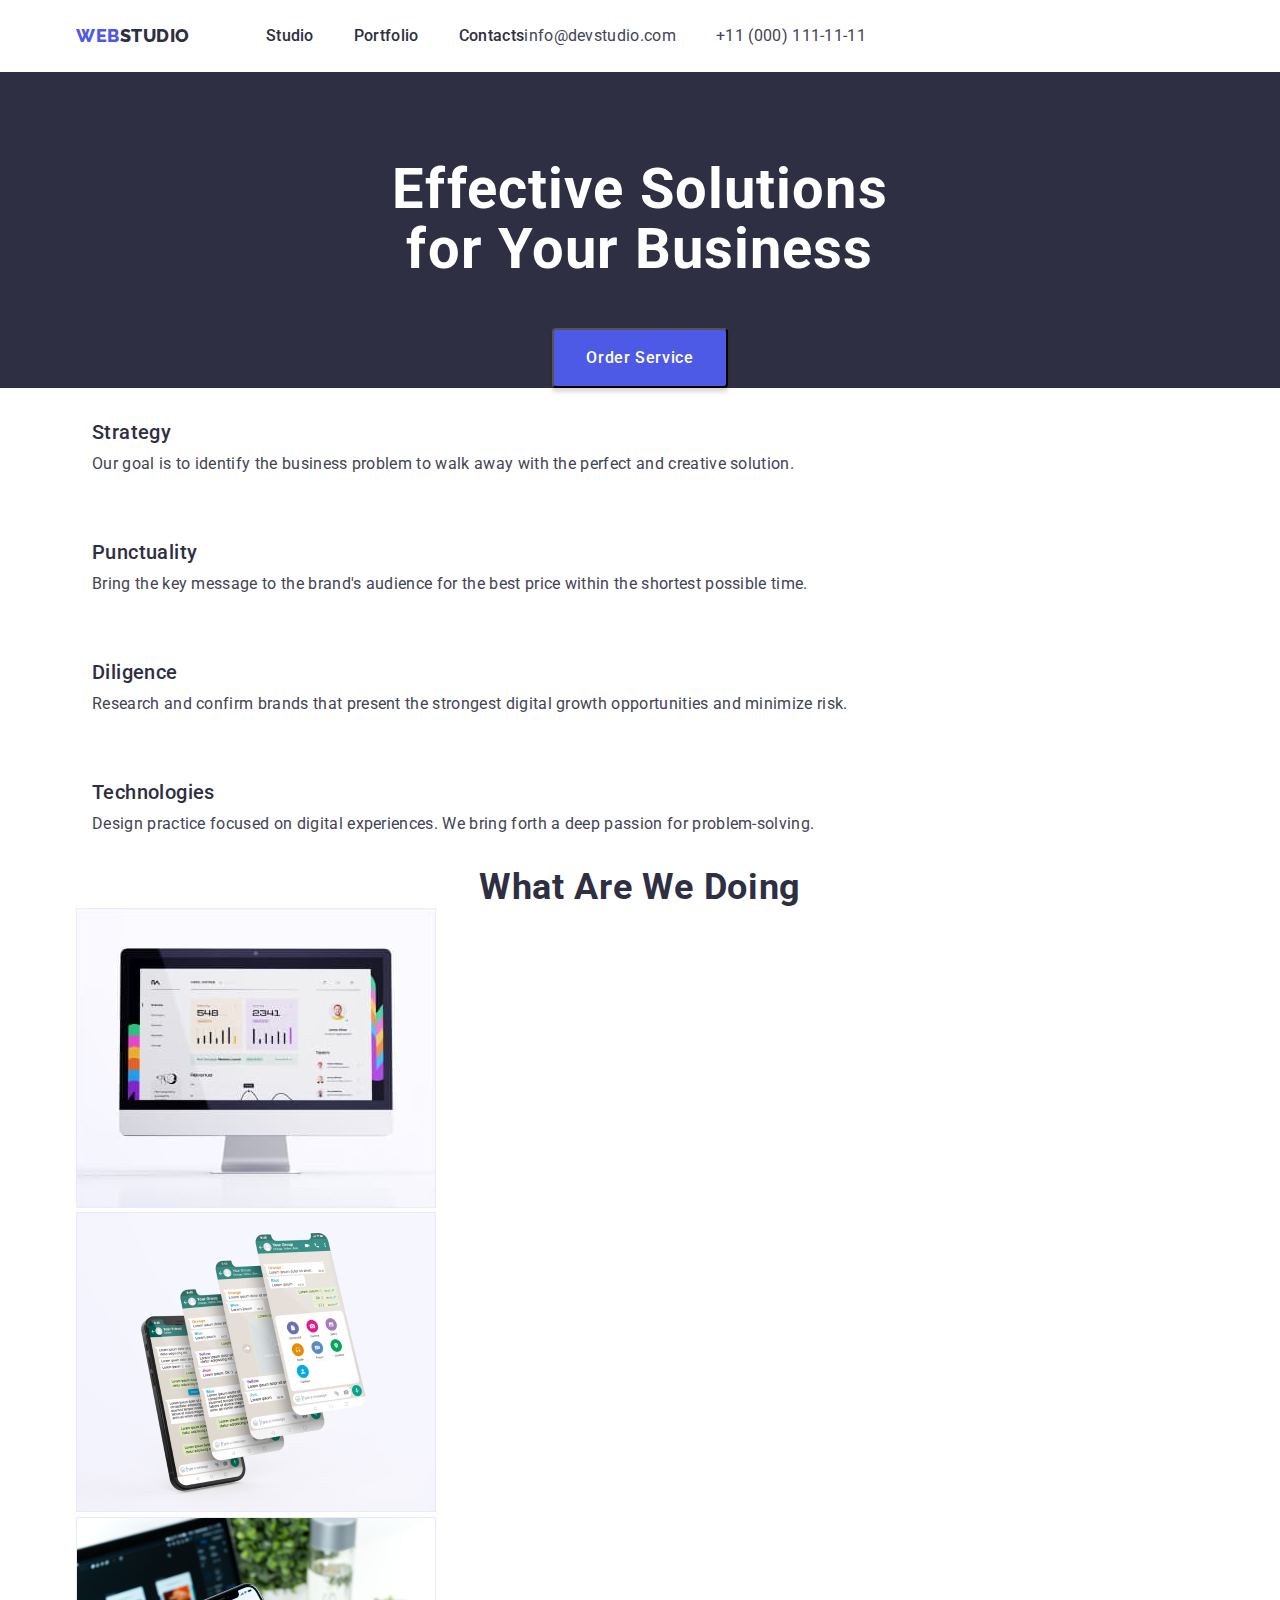
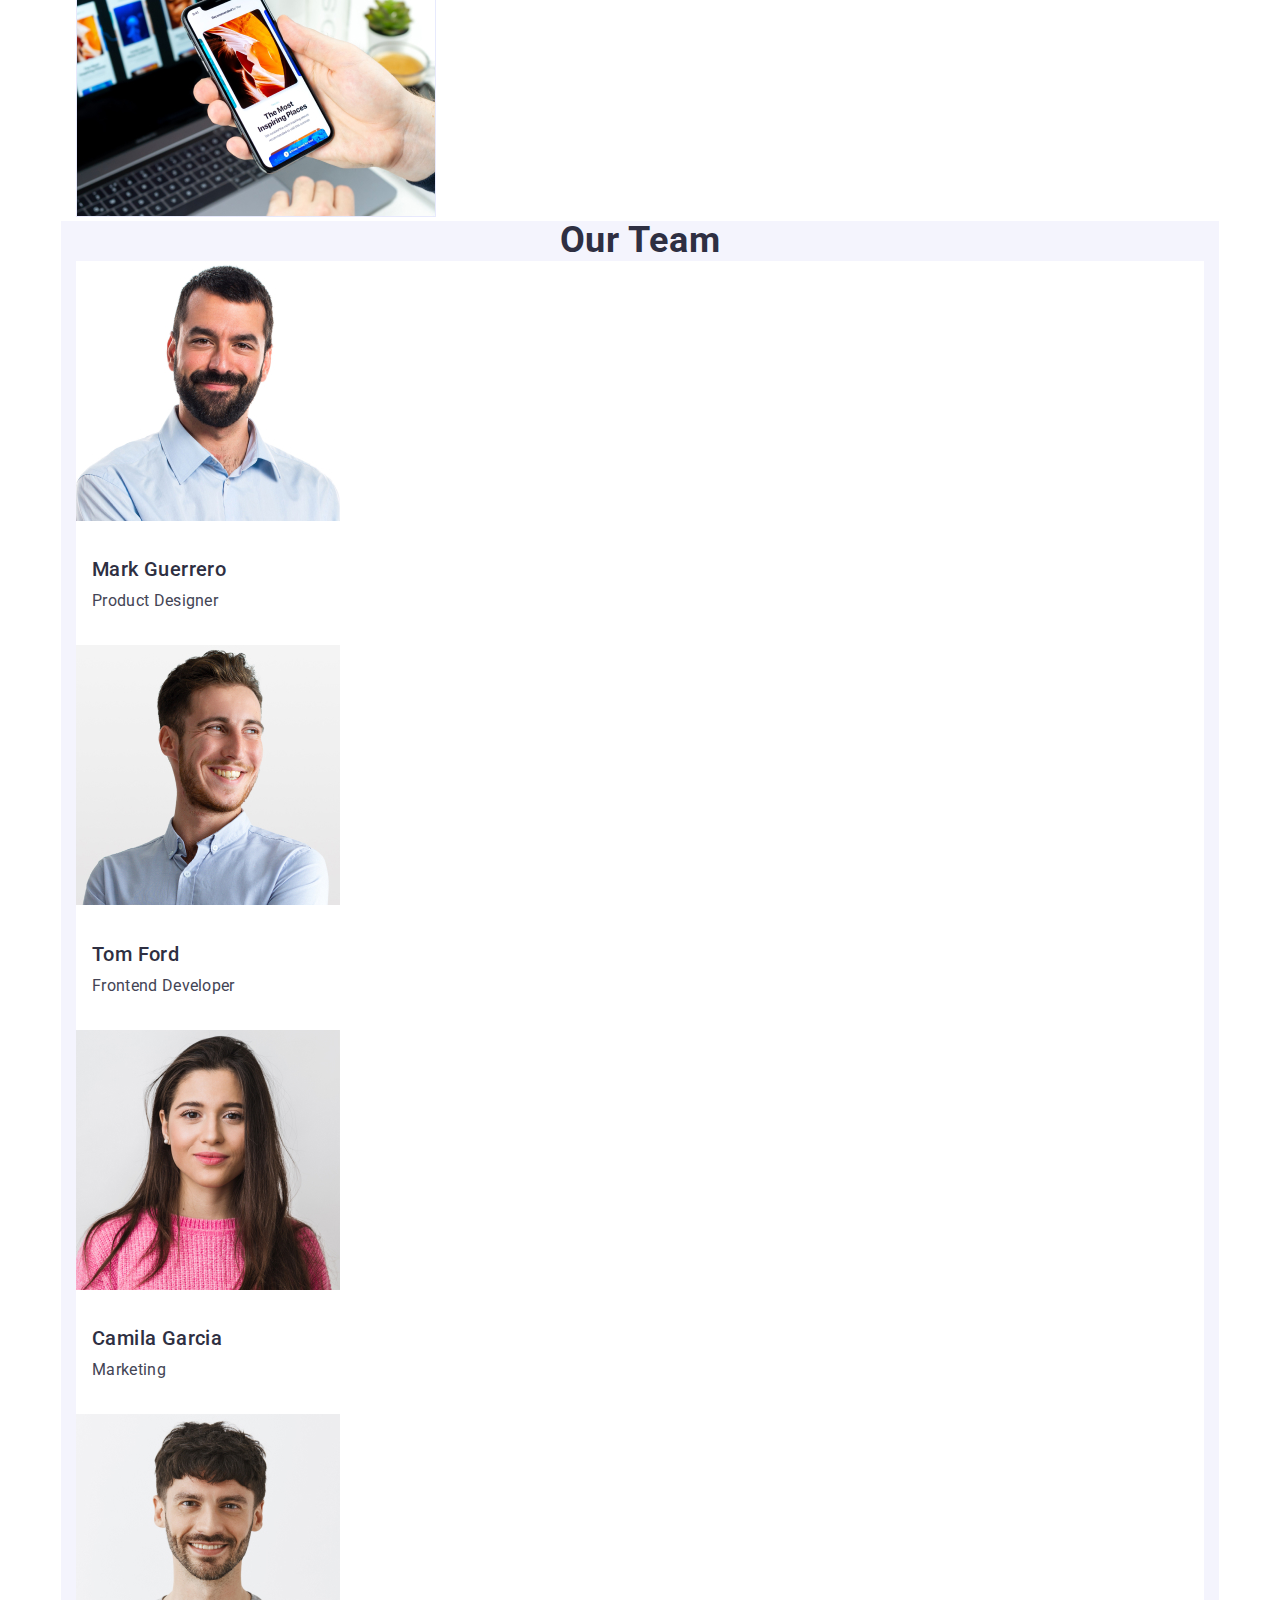
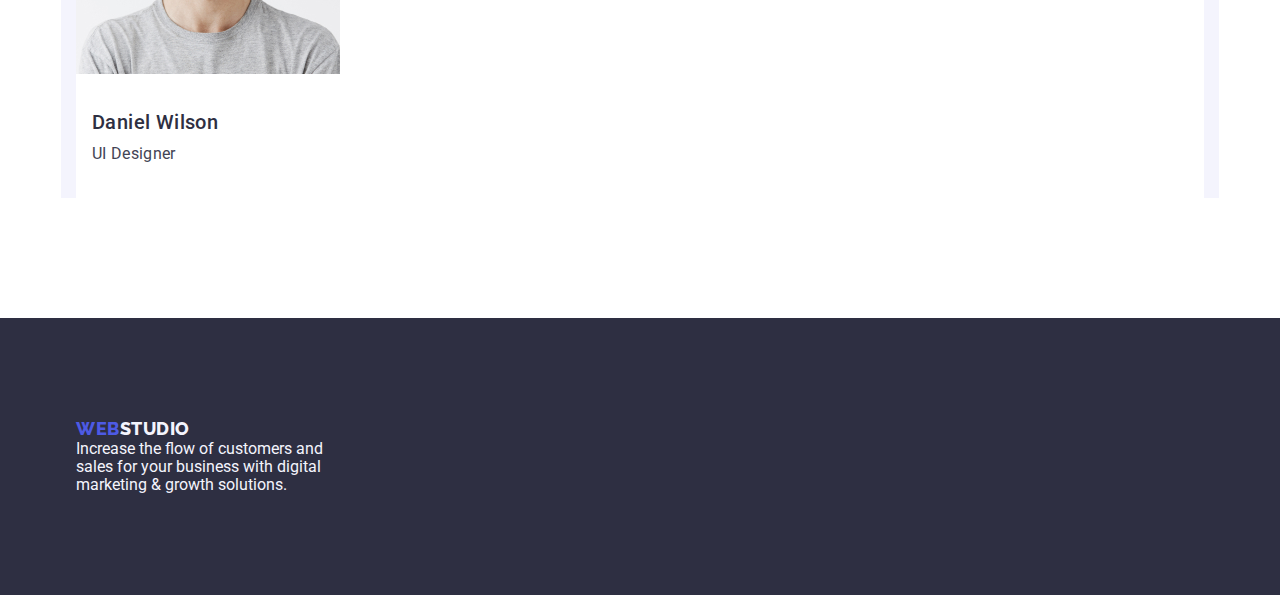
==== index.html @ ace42a8c "04.04 flexbox" ====
<!DOCTYPE html>
<html lang="en">

<head>
    <meta charset="UTF-8">
    <meta http-equiv="X-UA-Compatible" content="IE=edge">
    <meta name="viewport" content="width=device-width, initial-scale=1.0">
    <link rel="preconnect" href="https://fonts.googleapis.com">
    <link rel="preconnect" href="https://fonts.gstatic.com" crossorigin>
    <link
        href="https://fonts.googleapis.com/css2?family=Raleway:wght@800&family=Roboto:wght@400;500;700;900&display=swap"
        rel="stylesheet">
    <link rel="stylesheet" href="https://cdnjs.cloudflare.com/ajax/libs/modern-normalize/1.1.0/modern-normalize.css"
        integrity="sha512-Y0MM+V6ymRKN2zStTqzQ227DWhhp4Mzdo6gnlRnuaNCbc+YN/ZH0sBCLTM4M0oSy9c9VKiCvd4Jk44aCLrNS5Q=="
        crossorigin="anonymous" referrerpolicy="no-referrer" />
    <link rel="stylesheet" href="./css/style.css">
    <title>Document</title>
</head>

<body>
    <header class="header">
        <section class="head-nav container">
            <nav class="list nav">
                <a class="link head-link" href="./index.html">Web<span class="span-logo">Studio</span></a>
                <ul class="list head-list">
                    <li class="nav-link"><a class="link header-line" href="./index.html">Studio</a></li>
                    <li class="nav-link"><a class="link header-line" href="./portfolio.html">Portfolio</a></li>
                    <li class="nav-link"><a class="link header-line" href="">Contacts</a></li>
                </ul>
            </nav>
            <address class="header-adress">
                <ul class="list adress-list">
                    <li class="nav-link"><a class="adress-link link" href="mailto:info@devstudio.com">info@devstudio.com</a></li>
                    <li class="nav-link"><a class="adress-link link" href="tel:+110001111111">+11 (000) 111-11-11</a></li>
                </ul>
            </address>
        </section>
    </header>
    <main class="main">
        <section class="main-section-bus">
            <h1 class="main-header container">Effective Solutions <br>
                for Your Business
            </h1>
            <button class="button" type="button">Order Service</button>
        </section>
        <section class="main-section container">
            <h2 class="main-header-strplan" hidden>strategic plan</h2>
            <ul class="list">
                <li class="main-line">
                    <h3 class="list-header">Strategy</h3>
                    <p class="list-paragraph">Our goal is to identify the business
                        problem to walk away with the perfect and creative solution.</p>
                </li>
                <li class="main-line">
                    <h3 class="list-header">Punctuality</h3>
                    <p class="list-paragraph">Bring the key message to the brand's audience for the best price within
                        the shortest possible
                        time.
                    </p>
                </li>
                <li class="main-line">
                    <h3 class="list-header">Diligence</h3>
                    <p class="list-paragraph">Research and confirm brands that present the strongest digital growth
                        opportunities and minimize
                        risk.
                    </p>
                </li>
                <li class="main-line">
                    <h3 class="list-header">Technologies</h3>
                    <p class="list-paragraph">Design practice focused on digital experiences. We bring forth a deep
                        passion for
                        problem-solving.
                    </p>
                </li>
            </ul>
        </section>
        <section class="main-section container">
            <h2 class="main-header-doing">What are we doing</h2>
            <ul class="list">
                <li>
                    <img class="main-img" src="./images/Rectangle69.jpg" alt="desktop " width="360">
                </li>
                <li>
                    <img class="main-img" src="./images/Rectangle70.jpg" alt="phone" width="360">
                </li>
                <li>
                    <img class="main-img" src="./images/Rectangle71.jpg" alt="phone and notebook" width="360">
                </li>
            </ul>
        </section>
        <section class="main-section-team container">
            <h2 class="main-header-team">Our Team</h2>
            <ul class="list">
                <li class="team-list">
                    <img class="main-img" src="./images/mark.jpg" alt="Mark Guerrero" width="264">
                    <h3 class="list-header">Mark Guerrero</h3>
                    <p class="list-paragraph">Product Designer</p>
                </li>
                <li class="team-list">
                    <img class="main-img" src="./images/tom.jpg" alt="Tom Ford" width="264">
                    <h3 class="list-header">Tom Ford</h3>
                    <p class="list-paragraph">Frontend Developer</p>
                </li>
                <li class="team-list">
                    <img class="main-img" src="./images/camila.jpg" alt="Camila Garcia" width="264">
                    <h3 class="list-header">Camila Garcia</h3>
                    <p class="list-paragraph">Marketing</p>
                </li>
                <li class="team-list">
                    <img class="main-img" src="./images/daniel.jpg" alt="Daniel Wilson" width="264">
                    <h3 class="list-header">Daniel Wilson</h3>
                    <p class="list-paragraph">UI Designer</p>
                </li>
            </ul>
        </section>
    </main>
    <footer class="footer">
        <a class="link footer-link container" href="./index.html">Web<span class="span-logo">Studio</span></a>
        <p class="fotter-paragraph container">Increase the flow of customers and<br> sales for your business with digital<br> marketing &
            growth solutions.</p>
    </footer>
</body>

</html>
---- css/style.css ----
:root {
    --color: #2e2f42;
    --background-color-bat-port: #F4F4FD;
    --color-batton: #4d5ae5;
    --color-adress: #434455;
    --background-color: #FFFFFF;
    --body-text-cl: #434455;
    --batton-text-cl: #FFFFFF;
    --batton-active: #404BBF;
    --backgr-main-sect: #2E2F42;
    --backgr-team: #f4f4fd;
    --backgr-footer: #2E2F42;
    --span-cl: #2e2f42;
    --span-footer-cl: #f4f4fd;
    --header-cl: #FFFFFF;
}

h1,
h2,
h3,
p,
ul {
    margin: 0;
    padding: 0;
}

body {
    font-family: Roboto, sans-serif;
    color: var(--body-text-cl);
    font-size: 16px;
    background-color: var(--background-color);

}

.container {
    width: 1158px;
    padding-left: 15px;
    padding-right: 15px;
    margin: 0 auto;
}

.head-nav {
    display: flex;
    align-items: center;

}

.nav {
    display: flex;
}


.head-list {
    display: flex;

}

.adress-list {
    display: flex;
    margin-left: auto;

}

.head-list .nav-link+.nav-link {
    margin-left: 40px;
}

.adress-list .nav-link+.nav-link {
    margin-left: 40px;
}

/*styles of links and buttons on focus and hover*/
.button {
    display: flex;
    flex-direction: row;
    margin-right: auto;
    margin-left: auto;
    padding: 16px 32px;
    gap: 10px;
    margin-top: 48px;

    color: var(--background-color);
    background-color: var(--color-batton);
    cursor: pointer;
    font-family: "Roboto", sans-serif;
    font-weight: 500;
    font-size: 16px;
    line-height: 1.5;
    letter-spacing: 0.04em;
    box-shadow: 0px 4px 4px rgba(0, 0, 0, 0.15);
    border-radius: 4px;
}

.button-list {
    display: flex;
    justify-content: center;
    margin-top: 96px;
}

.portfolio-button {
    display: flex;
    flex-direction: row;
    justify-content: center;
    align-items: center;
    padding: 12px 24px;
    width: 126px;
    height: 48px;

    color: var(--color-batton);
    background-color: var(--background-color-bat-port);
    cursor: pointer;
    font-family: "Roboto", sans-serif;
    font-weight: 500;
    font-size: 16px;
    line-height: 1.5;
    letter-spacing: 0.04em;
    border: 1px solid #E7E9FC;
    border-radius: 4px;

}

.button-list .button-link+.button-link {
    margin-left: 24px;
}

.ul-port-list {
    display: flex;
    flex-wrap: wrap;
    margin-top: 24px;


}

.portfolio-lists {
    display: flex;
    flex-wrap: wrap;
    flex-basis: calc(100%/3);
    margin-top: 48px;
    margin-left: 0px;

}

.port-link {
    border: 1px solid #E7E9FC;
}


.button:hover,
.button:focus {
    background-color: var(--batton-active);
}

.portfolio-button:hover,
.portfolio-button:focus {
    background-color: var(--batton-active);
    color: var(--batton-text-cl);
}

.header-line:hover,
.header-line:focus {
    color: var(--batton-active);
}

.adress-link:hover,
.adress-link:focus {
    color: var(--batton-active);
}

/*backgraund-color on sections*/
.main-section-bus {
    background-color: var(--backgr-main-sect);
}

.main-section-team {
    background-color: var(--backgr-team);
}

.footer {
    background-color: var(--backgr-footer);
}


/*text size, color*/
.head-link {
    display: flex;
    align-items: center;
    margin-right: 76px;

    color: var(--color-batton);
    font-family: "Raleway", sans-serif;
    font-weight: 800;
    font-size: 18px;
    line-height: 1.17;
    letter-spacing: 0.03em;
    text-transform: uppercase;
    text-decoration: none;
}

.head-link span {
    color: var(--span-cl);
    font-family: "Raleway", sans-serif;
    font-weight: 800;
    font-size: 18px;
    line-height: 1.17;
    letter-spacing: 0.03em;
    text-transform: uppercase;
    text-decoration: none;
}

.footer-link {
    display: block;
    margin-top: 120px;
    padding-top: 100px;


    color: var(--color-batton);
    font-family: "Raleway", sans-serif;
    font-weight: 800;
    font-size: 18px;
    line-height: 1.17;
    letter-spacing: 0.03em;
    text-transform: uppercase;
    text-decoration: none;
}

.footer-link span {
    color: var(--span-footer-cl);
    font-family: "Raleway", sans-serif;
    font-weight: 800;
    font-size: 18px;
    line-height: 1.17;
    letter-spacing: 0.03em;
    text-transform: uppercase;
    text-decoration: none;
}

.fotter-paragraph {
    display: block;
    padding-bottom: 100px;
}

.list {
    list-style: none;

}

.span-logo {
    color: var(--span-cl);
    text-decoration: none;
}

.header-line {
    display: block;
    padding-top: 24px;
    padding-bottom: 24px;

    font-weight: 500;
    font-size: 16px;
    line-height: 1.5;
    letter-spacing: 0.02em;
    color: var(--color);
    list-style: none;
}

.header-adress {
    font-style: normal;
}

.adress-link {
    font-size: 16px;
    line-height: 1.5;
    letter-spacing: 0.02em;
    color: var(--color-adress);
}

.link {
    text-decoration: none;
}

.main-header {
    padding-top: 88px;


    font-size: 56px;
    color: var(--header-cl);
    line-height: 1.07;
    text-align: center;
    letter-spacing: 0.02em;
}


.fotter-paragraph {
    font-size: 16px;
    color: var(--backgr-team);
}

.list-header {
    display: block;
    margin-top: 32px;
    padding-left: 16px;

    font-weight: 500;
    font-size: 20px;
    line-height: 1.2;
    letter-spacing: 0.02em;
    color: var(--color);
}

.list-paragraph {
    display: block;
    margin-top: 8px;
    padding-left: 16px;
    padding-bottom: 32px;

    font-size: 16px;
    line-height: 1.5;
    letter-spacing: 0.02em;
    color: var(--color-adress);
}

.main-header-doing {
    font-size: 36px;
    line-height: 1.11;
    text-align: center;
    letter-spacing: 0.02em;
    text-transform: capitalize;
    color: var(--color);
}

.main-header-team {
    font-size: 36px;
    line-height: 1.11;
    text-align: center;
    letter-spacing: 0.02em;
    text-transform: capitalize;
    color: var(--color);

}

.team-list {
    background-color: var(--background-color);
}
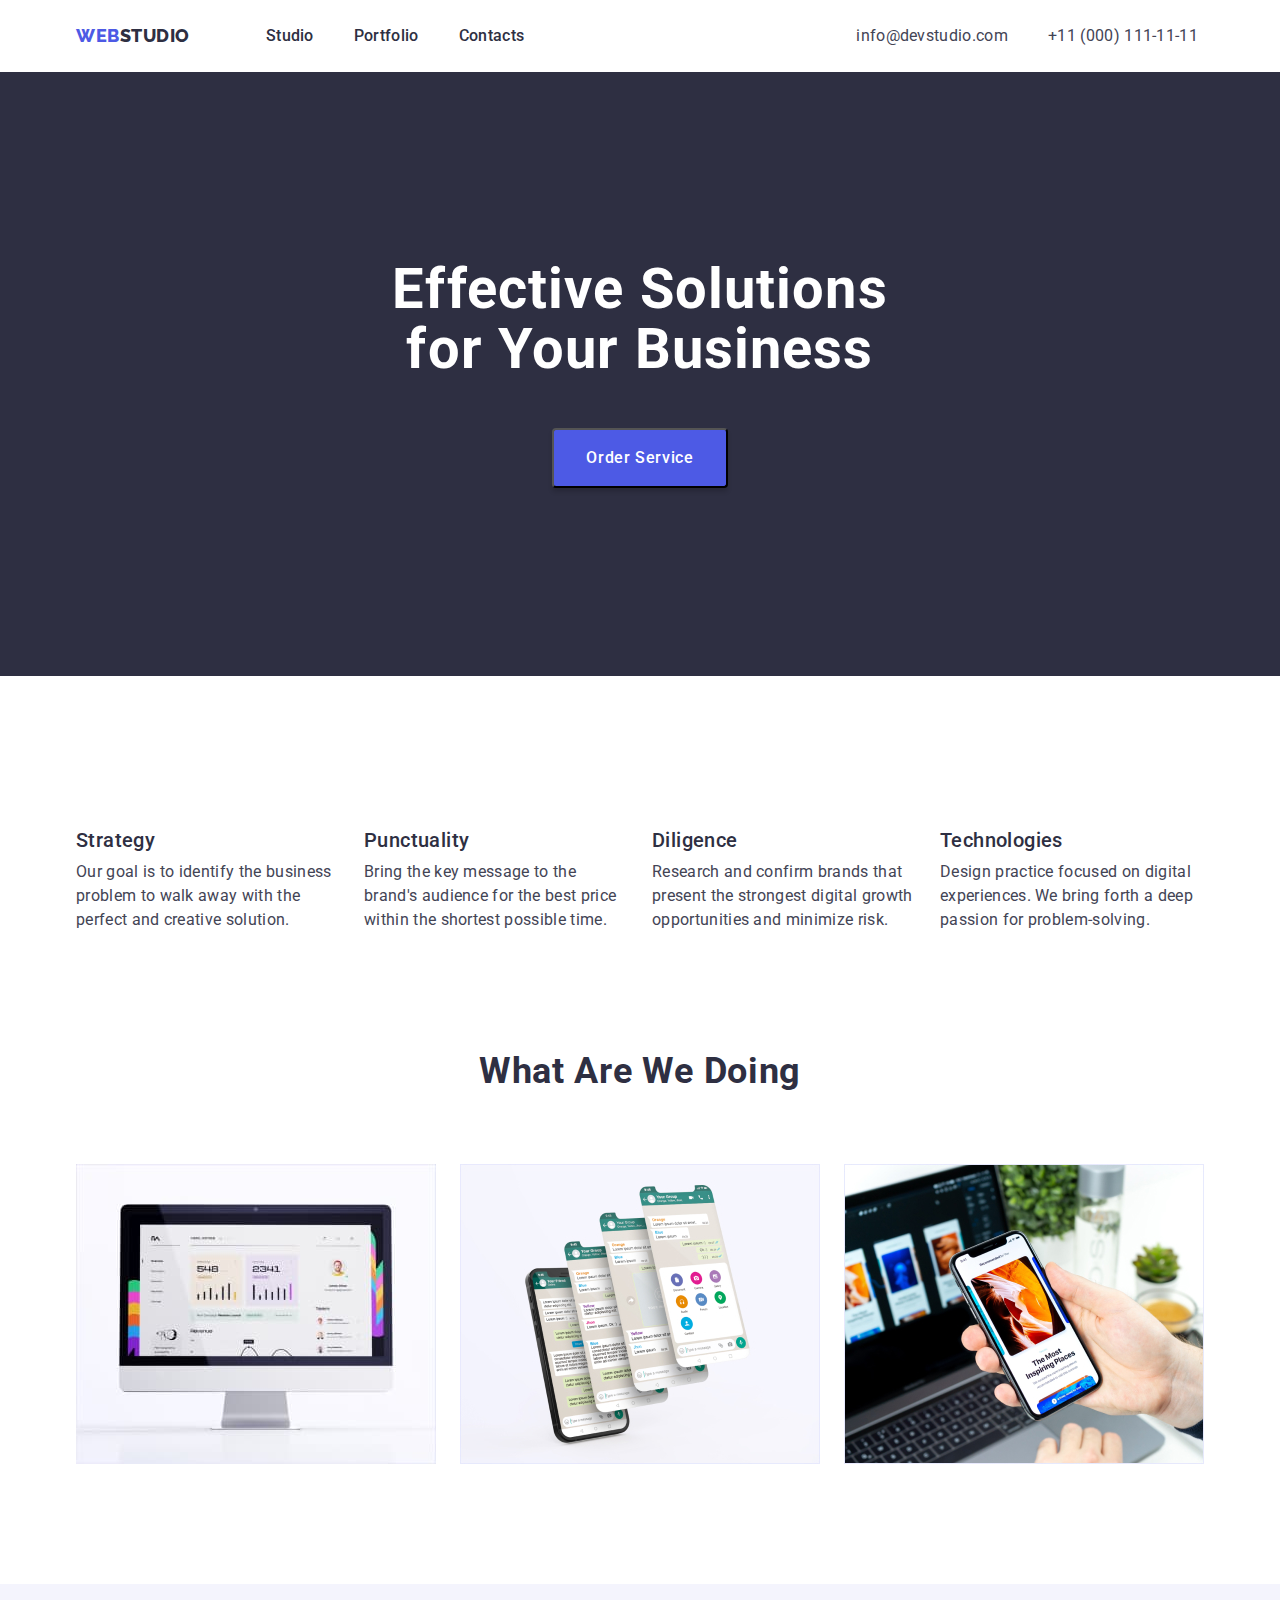
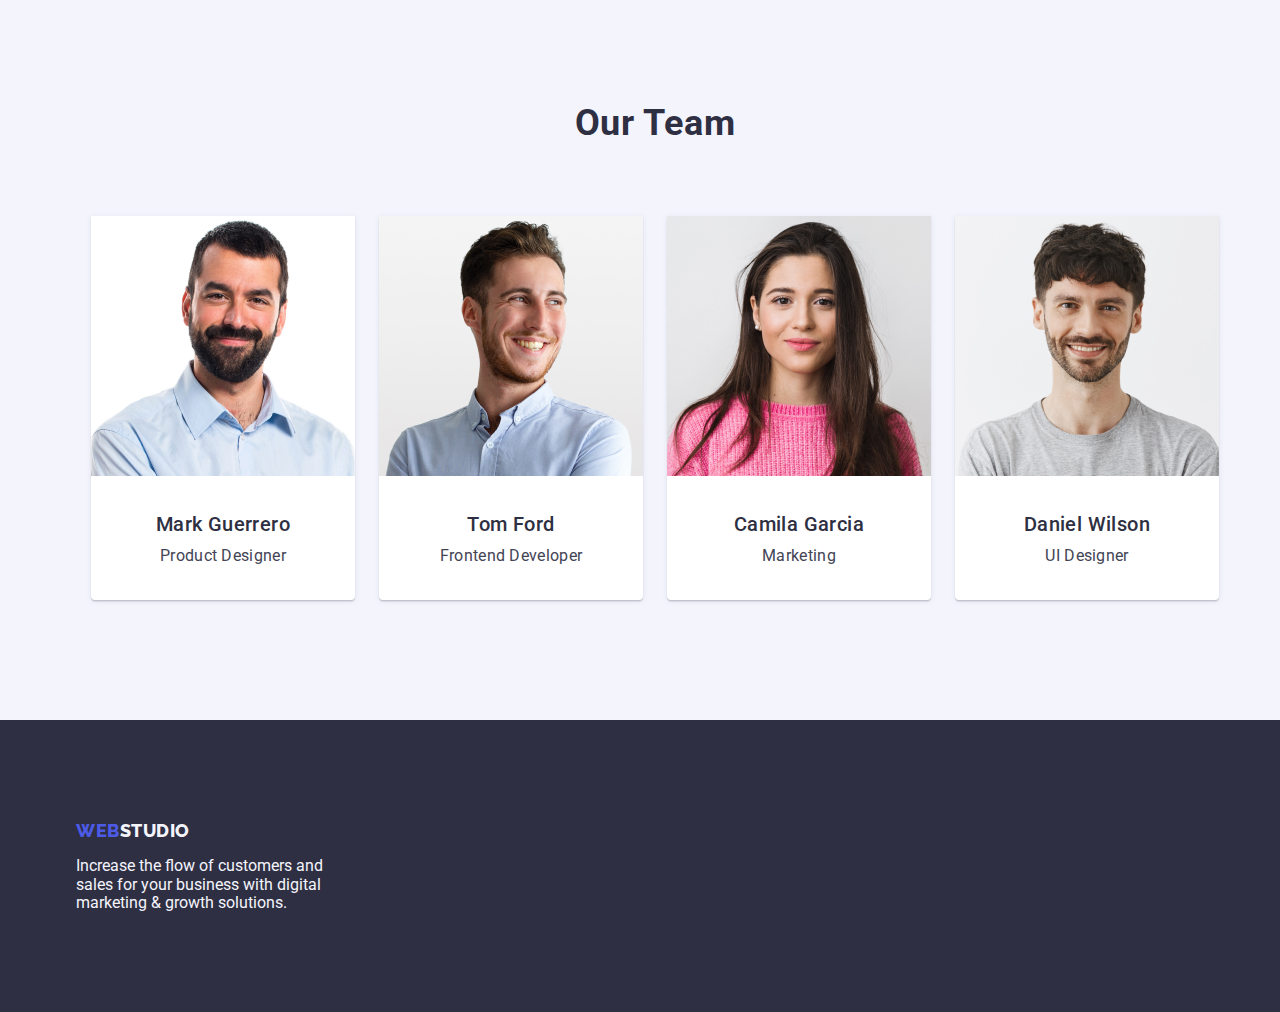
==== commit 8cf94f7d: "04.04OK" ====
--- a/index.html
+++ b/index.html
@@ -30,22 +30,24 @@
             </nav>
             <address class="header-adress">
                 <ul class="list adress-list">
-                    <li class="nav-link"><a class="adress-link link" href="mailto:info@devstudio.com">info@devstudio.com</a></li>
-                    <li class="nav-link"><a class="adress-link link" href="tel:+110001111111">+11 (000) 111-11-11</a></li>
+                    <li class="nav-link"><a class="adress-link link"
+                            href="mailto:info@devstudio.com">info@devstudio.com</a></li>
+                    <li class="nav-link"><a class="adress-link link" href="tel:+110001111111">+11 (000) 111-11-11</a>
+                    </li>
                 </ul>
             </address>
         </section>
     </header>
     <main class="main">
         <section class="main-section-bus">
-            <h1 class="main-header container">Effective Solutions <br>
+            <h1 class="main-header container">Effective Solutions
                 for Your Business
             </h1>
             <button class="button" type="button">Order Service</button>
         </section>
         <section class="main-section container">
             <h2 class="main-header-strplan" hidden>strategic plan</h2>
-            <ul class="list">
+            <ul class="list main-list">
                 <li class="main-line">
                     <h3 class="list-header">Strategy</h3>
                     <p class="list-paragraph">Our goal is to identify the business
@@ -76,47 +78,51 @@
         </section>
         <section class="main-section container">
             <h2 class="main-header-doing">What are we doing</h2>
-            <ul class="list">
-                <li>
+            <ul class="list header-doing-list">
+                <li class="header-doing-link">
                     <img class="main-img" src="./images/Rectangle69.jpg" alt="desktop " width="360">
                 </li>
-                <li>
+                <li class="header-doing-link">
                     <img class="main-img" src="./images/Rectangle70.jpg" alt="phone" width="360">
                 </li>
-                <li>
-                    <img class="main-img" src="./images/Rectangle71.jpg" alt="phone and notebook" width="360">
+                <li class="header-doing-link">
+                    <img class="main-img" src="./images/Rectangle71.jpg" alt="phone and notebook" width="360"
+                        height="300">
                 </li>
             </ul>
         </section>
-        <section class="main-section-team container">
-            <h2 class="main-header-team">Our Team</h2>
-            <ul class="list">
-                <li class="team-list">
-                    <img class="main-img" src="./images/mark.jpg" alt="Mark Guerrero" width="264">
-                    <h3 class="list-header">Mark Guerrero</h3>
-                    <p class="list-paragraph">Product Designer</p>
-                </li>
-                <li class="team-list">
-                    <img class="main-img" src="./images/tom.jpg" alt="Tom Ford" width="264">
-                    <h3 class="list-header">Tom Ford</h3>
-                    <p class="list-paragraph">Frontend Developer</p>
-                </li>
-                <li class="team-list">
-                    <img class="main-img" src="./images/camila.jpg" alt="Camila Garcia" width="264">
-                    <h3 class="list-header">Camila Garcia</h3>
-                    <p class="list-paragraph">Marketing</p>
-                </li>
-                <li class="team-list">
-                    <img class="main-img" src="./images/daniel.jpg" alt="Daniel Wilson" width="264">
-                    <h3 class="list-header">Daniel Wilson</h3>
-                    <p class="list-paragraph">UI Designer</p>
-                </li>
-            </ul>
+        <section class="main-section-team">
+            <div class="container">
+                <h2 class="main-header-team container">Our Team</h2>
+                <ul class="list ul-team-list container">
+                    <li class="team-list">
+                        <img class="main-img" src="./images/mark.jpg" alt="Mark Guerrero" width="264">
+                        <h3 class="list-header-team">Mark Guerrero</h3>
+                        <p class="list-paragraph-team">Product Designer</p>
+                    </li>
+                    <li class="team-list">
+                        <img class="main-img" src="./images/tom.jpg" alt="Tom Ford" width="264">
+                        <h3 class="list-header-team">Tom Ford</h3>
+                        <p class="list-paragraph-team">Frontend Developer</p>
+                    </li>
+                    <li class="team-list">
+                        <img class="main-img" src="./images/camila.jpg" alt="Camila Garcia" width="264">
+                        <h3 class="list-header-team">Camila Garcia</h3>
+                        <p class="list-paragraph-team">Marketing</p>
+                    </li>
+                    <li class="team-list">
+                        <img class="main-img" src="./images/daniel.jpg" alt="Daniel Wilson" width="264">
+                        <h3 class="list-header-team">Daniel Wilson</h3>
+                        <p class="list-paragraph-team">UI Designer</p>
+                    </li>
+                </ul>
+            </div>
         </section>
     </main>
     <footer class="footer">
         <a class="link footer-link container" href="./index.html">Web<span class="span-logo">Studio</span></a>
-        <p class="fotter-paragraph container">Increase the flow of customers and<br> sales for your business with digital<br> marketing &
+        <p class="fotter-paragraph container">Increase the flow of customers and<br> sales for your business with
+            digital<br> marketing &
             growth solutions.</p>
     </footer>
 </body>
--- a/css/style.css
+++ b/css/style.css
@@ -20,7 +20,7 @@
 h3,
 p,
 ul {
-    margin: 0;
+    margin: 0 auto;
     padding: 0;
 }
 
@@ -57,7 +57,7 @@
 
 .adress-list {
     display: flex;
-    margin-left: auto;
+    margin-left: 332px;
 
 }
 
@@ -79,6 +79,7 @@
     gap: 10px;
     margin-top: 48px;
 
+
     color: var(--background-color);
     background-color: var(--color-batton);
     cursor: pointer;
@@ -91,10 +92,17 @@
     border-radius: 4px;
 }
 
+
+
 .button-list {
     display: flex;
     justify-content: center;
+
+}
+
+.portfolio {
     margin-top: 96px;
+    margin-bottom: 120px;
 }
 
 .portfolio-button {
@@ -169,9 +177,28 @@
 /*backgraund-color on sections*/
 .main-section-bus {
     background-color: var(--backgr-main-sect);
+    padding-top: 188px;
+    padding-bottom: 188px;
+}
+
+.main-header {
+    width: 530px;
+    font-size: 56px;
+    color: var(--header-cl);
+    line-height: 1.07;
+    text-align: center;
+    letter-spacing: 0.02em;
+}
+
+.main-section {
+    margin-top: 120px;
 }
 
 .main-section-team {
+    display: flex;
+    flex-wrap: wrap;
+    margin-top: 120px;
+    padding-bottom: 120px;
     background-color: var(--backgr-team);
 }
 
@@ -209,7 +236,6 @@
 
 .footer-link {
     display: block;
-    margin-top: 120px;
     padding-top: 100px;
 
 
@@ -235,8 +261,10 @@
 }
 
 .fotter-paragraph {
-    display: block;
+    display: flex;
+    margin-top: 16px;
     padding-bottom: 100px;
+
 }
 
 .list {
@@ -277,16 +305,14 @@
     text-decoration: none;
 }
 
-.main-header {
-    padding-top: 88px;
-
-
-    font-size: 56px;
-    color: var(--header-cl);
-    line-height: 1.07;
-    text-align: center;
-    letter-spacing: 0.02em;
-}
+
+.main-list {
+    display: flex;
+    flex-basis: calc(100%/4);
+    gap: 24px;
+}
+
+
 
 
 .fotter-paragraph {
@@ -297,7 +323,7 @@
 .list-header {
     display: block;
     margin-top: 32px;
-    padding-left: 16px;
+
 
     font-weight: 500;
     font-size: 20px;
@@ -307,10 +333,10 @@
 }
 
 .list-paragraph {
+    width: 264px;
     display: block;
     margin-top: 8px;
-    padding-left: 16px;
-    padding-bottom: 32px;
+
 
     font-size: 16px;
     line-height: 1.5;
@@ -318,7 +344,48 @@
     color: var(--color-adress);
 }
 
+.list-paragraph-team {
+    display: block;
+    margin-top: 8px;
+    margin-bottom: 32px;
+
+
+    font-size: 16px;
+    line-height: 1.5;
+    letter-spacing: 0.02em;
+    color: var(--color-adress);
+    text-align: center;
+}
+
+.list-header-port {
+    display: block;
+    margin-top: 32px;
+    padding-left: 15px;
+    padding-right: 15px;
+
+    font-weight: 500;
+    font-size: 20px;
+    line-height: 1.2;
+    letter-spacing: 0.02em;
+    color: var(--color);
+}
+
+.list-paragraph-port {
+    display: block;
+    margin-top: 8px;
+    margin-bottom: 32px;
+    padding-left: 15px;
+    padding-right: 15px;
+
+    font-size: 16px;
+    line-height: 1.5;
+    letter-spacing: 0.02em;
+    color: var(--color-adress);
+}
+
 .main-header-doing {
+    margin-top: 120px;
+
     font-size: 36px;
     line-height: 1.11;
     text-align: center;
@@ -327,7 +394,21 @@
     color: var(--color);
 }
 
+.header-doing-list {
+    display: flex;
+    margin-top: 72px;
+    margin-left: -24px;
+}
+
+.header-doing-link {
+    display: flex;
+    flex-basis: (100%/3);
+    margin-left: 24px;
+
+}
+
 .main-header-team {
+    padding-top: 120px;
     font-size: 36px;
     line-height: 1.11;
     text-align: center;
@@ -337,6 +418,30 @@
 
 }
 
+.ul-team-list {
+    display: flex;
+    flex-basis: calc(100%/4);
+    margin-left: -24px;
+    align-items: center;
+}
+
 .team-list {
     background-color: var(--background-color);
+    margin-left: 24px;
+    margin-top: 72px;
+    box-shadow: 0px 1px 6px rgba(46, 47, 66, 0.08), 0px 1px 1px rgba(46, 47, 66, 0.16), 0px 2px 1px rgba(46, 47, 66, 0.08);
+    border-radius: 0px 0px 4px 4px;
+}
+
+.list-header-team {
+    display: block;
+    margin-top: 32px;
+
+    font-weight: 500;
+    font-size: 20px;
+    line-height: 1.2;
+    letter-spacing: 0.02em;
+    color: var(--color);
+    text-align: center;
+
 }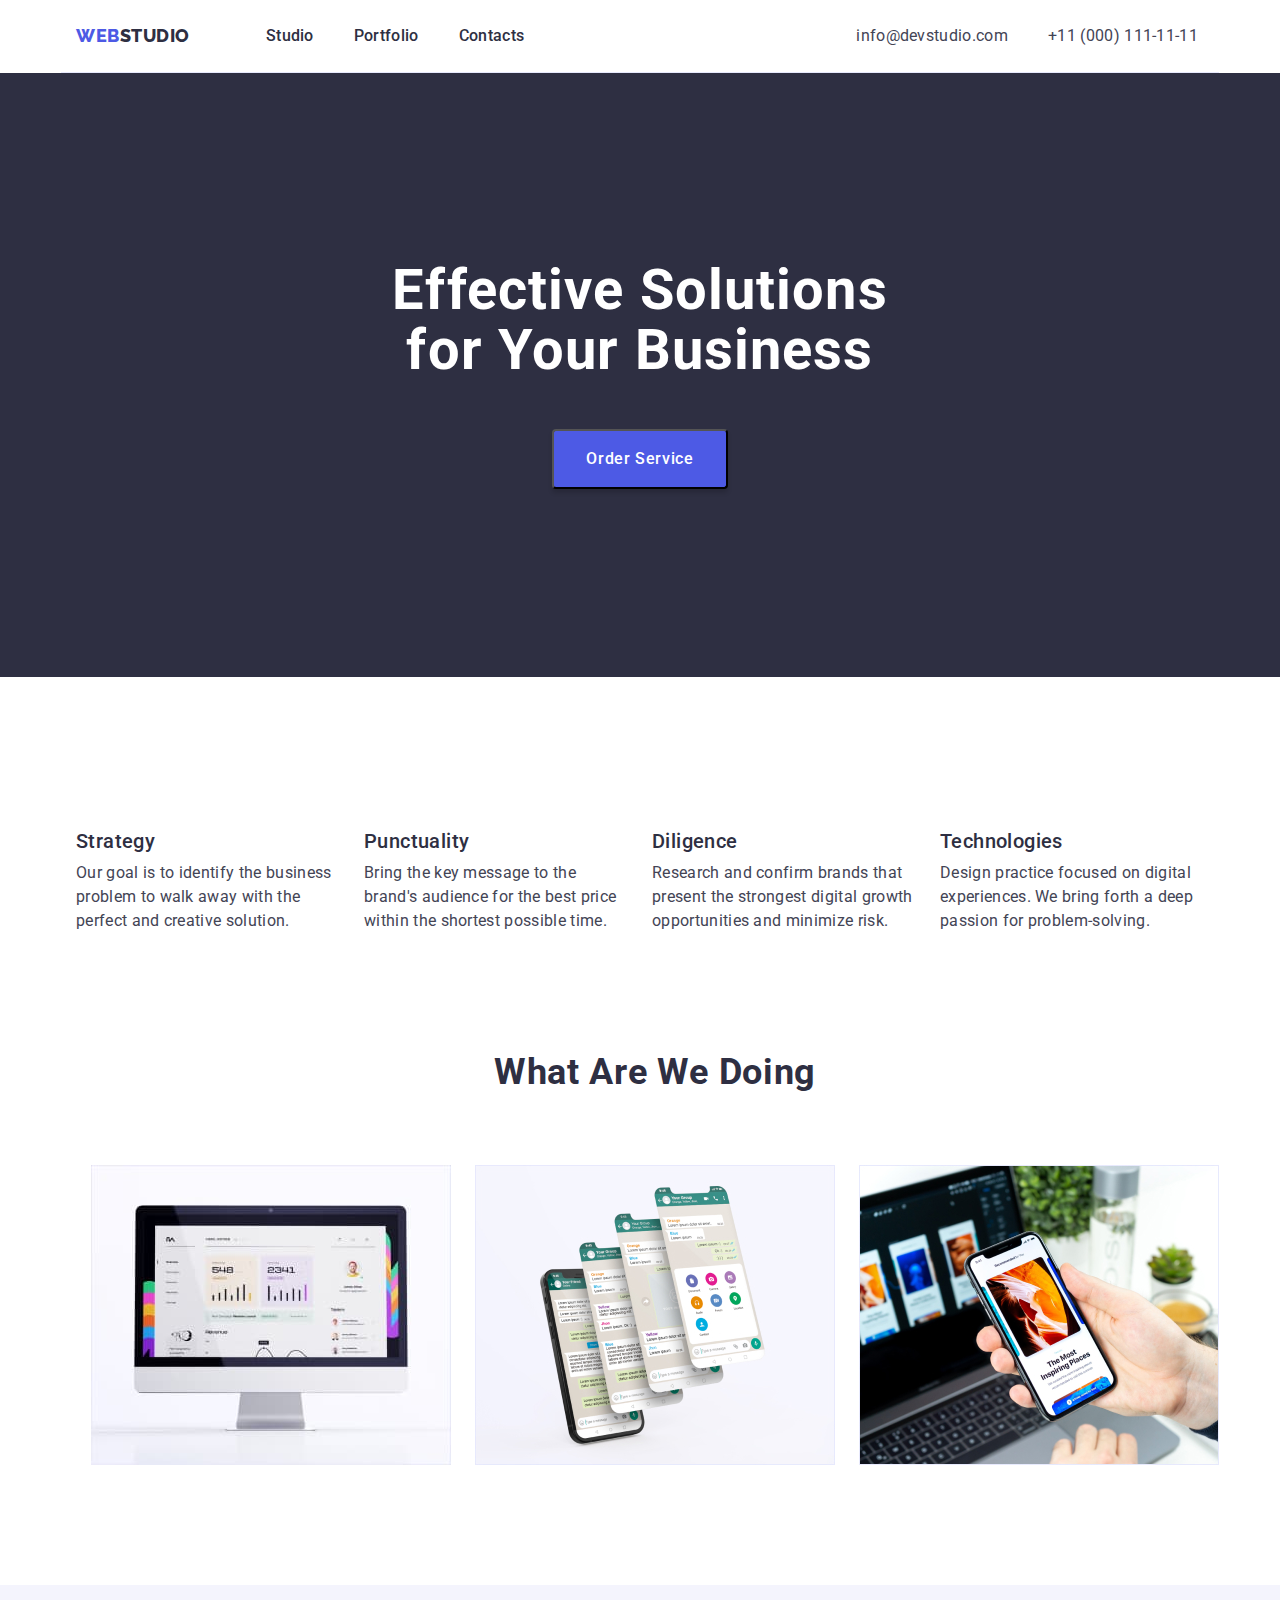
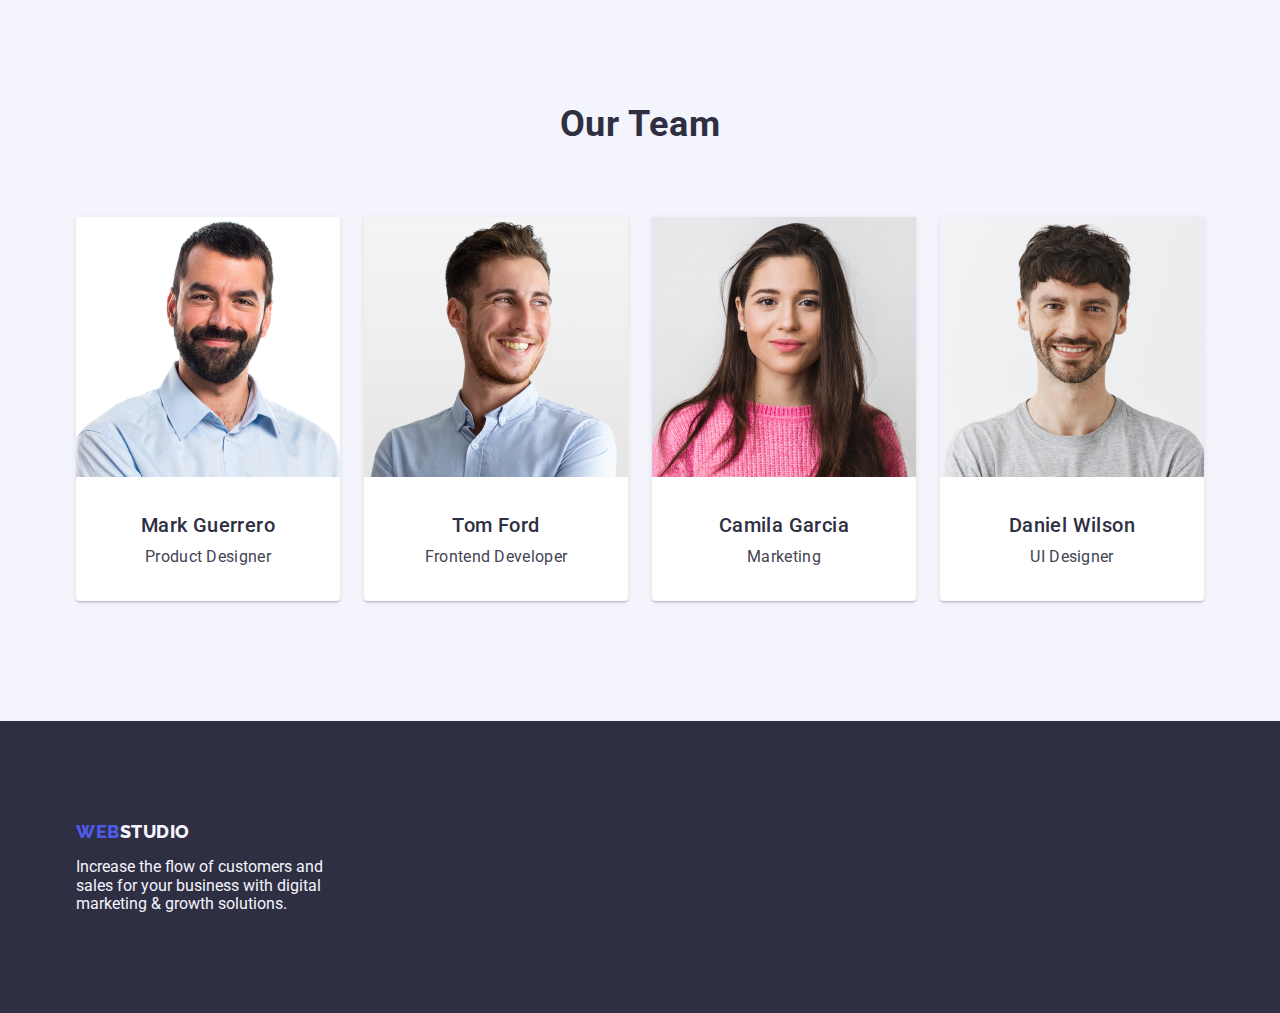
==== commit 7ef78d6f: "05.04" ====
--- a/index.html
+++ b/index.html
@@ -40,61 +40,68 @@
     </header>
     <main class="main">
         <section class="main-section-bus">
-            <h1 class="main-header container">Effective Solutions
-                for Your Business
-            </h1>
-            <button class="button" type="button">Order Service</button>
+            <div class="container">
+                <h1 class="main-header">Effective Solutions
+                    for Your Business
+                </h1>
+                <button class="button" type="button">Order Service</button>
+            </div>
+        </section>
+        <section class="main-section">
+            <div class="container">
+                <h2 class="main-header-strplan visually-hidden">strategic plan</h2>
+                <ul class="list main-list">
+                    <li class="main-line">
+                        <h3 class="list-header">Strategy</h3>
+                        <p class="list-paragraph">Our goal is to identify the business
+                            problem to walk away with the perfect and creative solution.</p>
+                    </li>
+                    <li class="main-line">
+                        <h3 class="list-header">Punctuality</h3>
+                        <p class="list-paragraph">Bring the key message to the brand's audience for the best price
+                            within
+                            the shortest possible
+                            time.
+                        </p>
+                    </li>
+                    <li class="main-line">
+                        <h3 class="list-header">Diligence</h3>
+                        <p class="list-paragraph">Research and confirm brands that present the strongest digital growth
+                            opportunities and minimize
+                            risk.
+                        </p>
+                    </li>
+                    <li class="main-line">
+                        <h3 class="list-header">Technologies</h3>
+                        <p class="list-paragraph">Design practice focused on digital experiences. We bring forth a deep
+                            passion for
+                            problem-solving.
+                        </p>
+                    </li>
+                </ul>
+            </div>
         </section>
         <section class="main-section container">
-            <h2 class="main-header-strplan" hidden>strategic plan</h2>
-            <ul class="list main-list">
-                <li class="main-line">
-                    <h3 class="list-header">Strategy</h3>
-                    <p class="list-paragraph">Our goal is to identify the business
-                        problem to walk away with the perfect and creative solution.</p>
-                </li>
-                <li class="main-line">
-                    <h3 class="list-header">Punctuality</h3>
-                    <p class="list-paragraph">Bring the key message to the brand's audience for the best price within
-                        the shortest possible
-                        time.
-                    </p>
-                </li>
-                <li class="main-line">
-                    <h3 class="list-header">Diligence</h3>
-                    <p class="list-paragraph">Research and confirm brands that present the strongest digital growth
-                        opportunities and minimize
-                        risk.
-                    </p>
-                </li>
-                <li class="main-line">
-                    <h3 class="list-header">Technologies</h3>
-                    <p class="list-paragraph">Design practice focused on digital experiences. We bring forth a deep
-                        passion for
-                        problem-solving.
-                    </p>
-                </li>
-            </ul>
-        </section>
-        <section class="main-section container">
-            <h2 class="main-header-doing">What are we doing</h2>
-            <ul class="list header-doing-list">
-                <li class="header-doing-link">
-                    <img class="main-img" src="./images/Rectangle69.jpg" alt="desktop " width="360">
-                </li>
-                <li class="header-doing-link">
-                    <img class="main-img" src="./images/Rectangle70.jpg" alt="phone" width="360">
-                </li>
-                <li class="header-doing-link">
-                    <img class="main-img" src="./images/Rectangle71.jpg" alt="phone and notebook" width="360"
-                        height="300">
-                </li>
-            </ul>
+            <div class="container">
+                <h2 class="main-header-doing">What are we doing</h2>
+                <ul class="list header-doing-list">
+                    <li class="header-doing-link">
+                        <img class="main-img" src="./images/Rectangle69.jpg" alt="desktop " width="360">
+                    </li>
+                    <li class="header-doing-link">
+                        <img class="main-img" src="./images/Rectangle70.jpg" alt="phone" width="360">
+                    </li>
+                    <li class="header-doing-link">
+                        <img class="main-img" src="./images/Rectangle71.jpg" alt="phone and notebook" width="360"
+                            height="300">
+                    </li>
+                </ul>
+            </div>
         </section>
         <section class="main-section-team">
             <div class="container">
-                <h2 class="main-header-team container">Our Team</h2>
-                <ul class="list ul-team-list container">
+                <h2 class="main-header-team">Our Team</h2>
+                <ul class="list ul-team-list">
                     <li class="team-list">
                         <img class="main-img" src="./images/mark.jpg" alt="Mark Guerrero" width="264">
                         <h3 class="list-header-team">Mark Guerrero</h3>
--- a/css/style.css
+++ b/css/style.css
@@ -18,6 +18,9 @@
 h1,
 h2,
 h3,
+h4,
+h5,
+h6,
 p,
 ul {
     margin: 0 auto;
@@ -30,6 +33,19 @@
     font-size: 16px;
     background-color: var(--background-color);
 
+}
+
+.visually-hidden {
+    position: absolute;
+    width: 1px;
+    height: 1px;
+    margin: -1px;
+    border: 0;
+    padding: 0;
+    white-space: nowrap;
+    clip-path: inset(100%);
+    clip: rect(0 0 0 0);
+    overflow: hidden;
 }
 
 .container {
@@ -43,10 +59,13 @@
     display: flex;
     align-items: center;
 
+    border-bottom: 1px solid #E7E9FC;
+
 }
 
 .nav {
     display: flex;
+    margin: 0;
 }
 
 
@@ -278,7 +297,7 @@
 }
 
 .header-line {
-    display: block;
+    display: flex;
     padding-top: 24px;
     padding-bottom: 24px;
 
@@ -291,6 +310,7 @@
 }
 
 .header-adress {
+    display: flex;
     font-style: normal;
 }
 
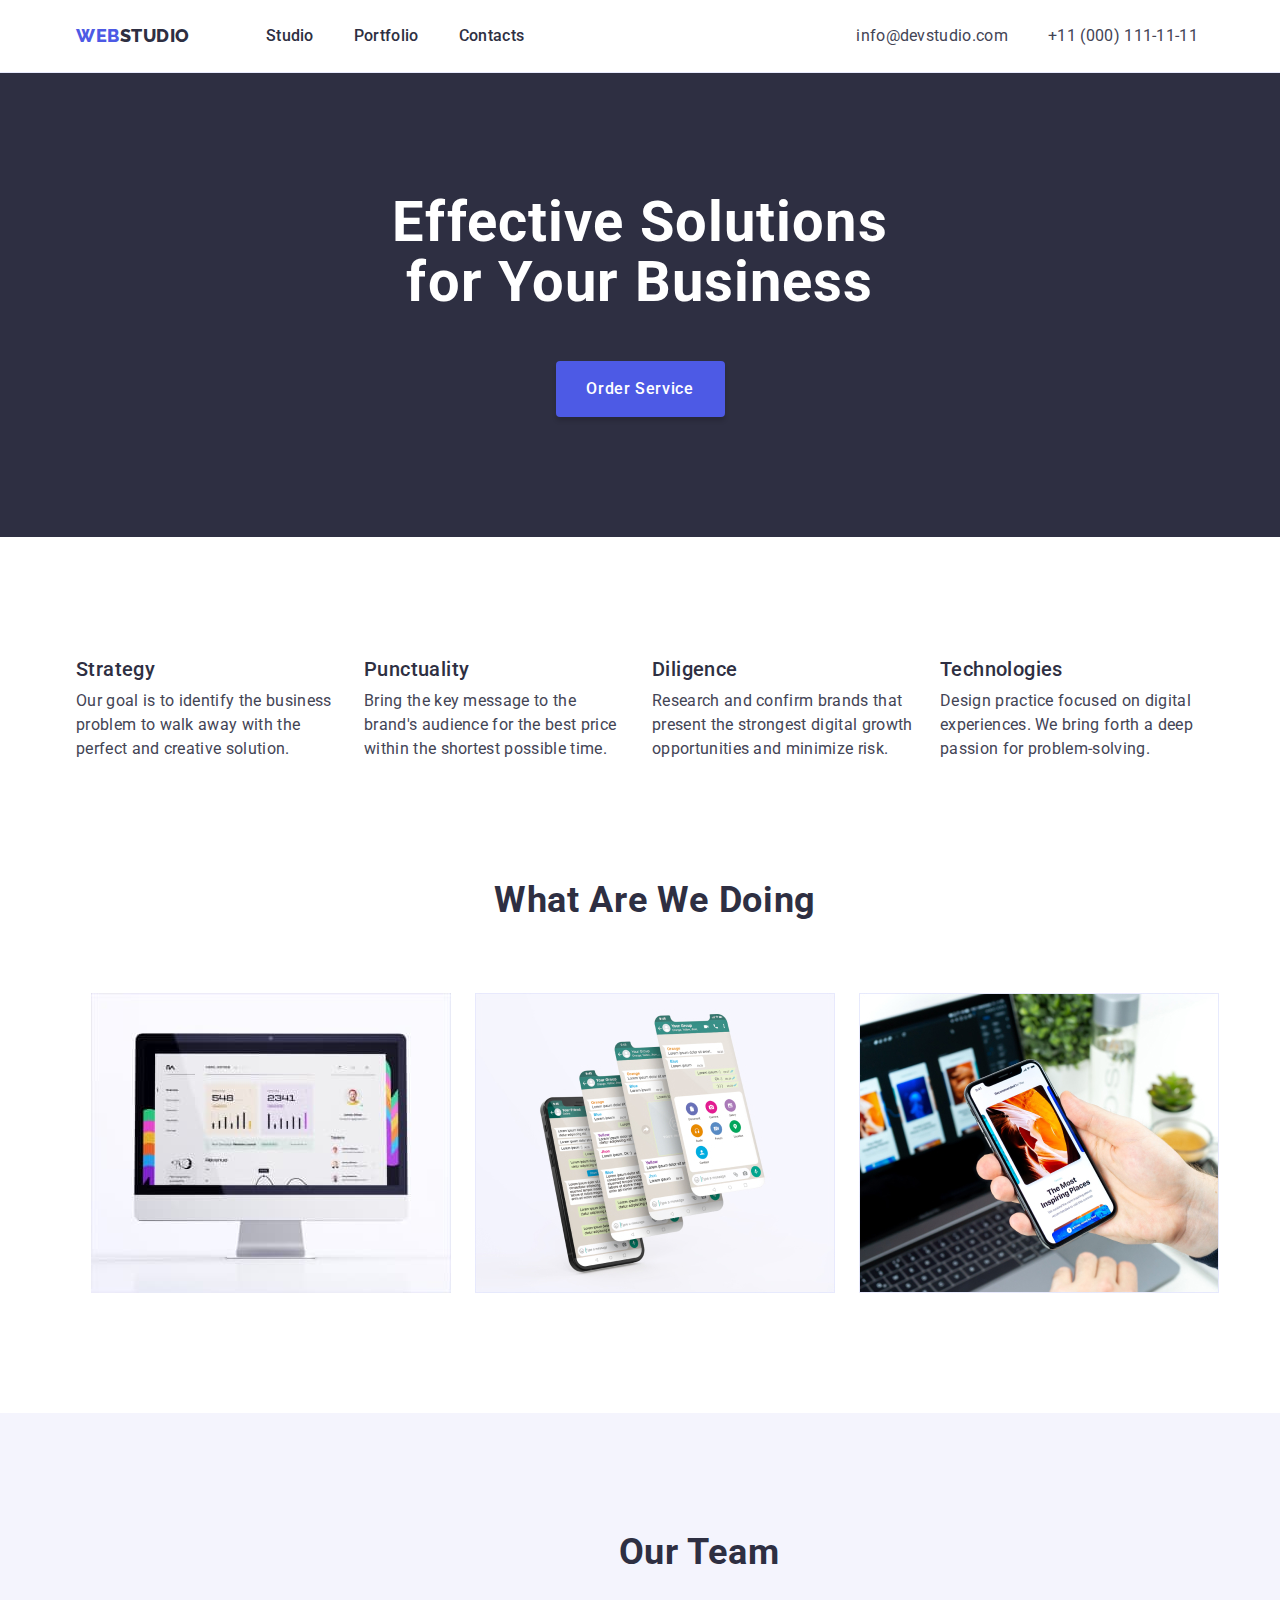
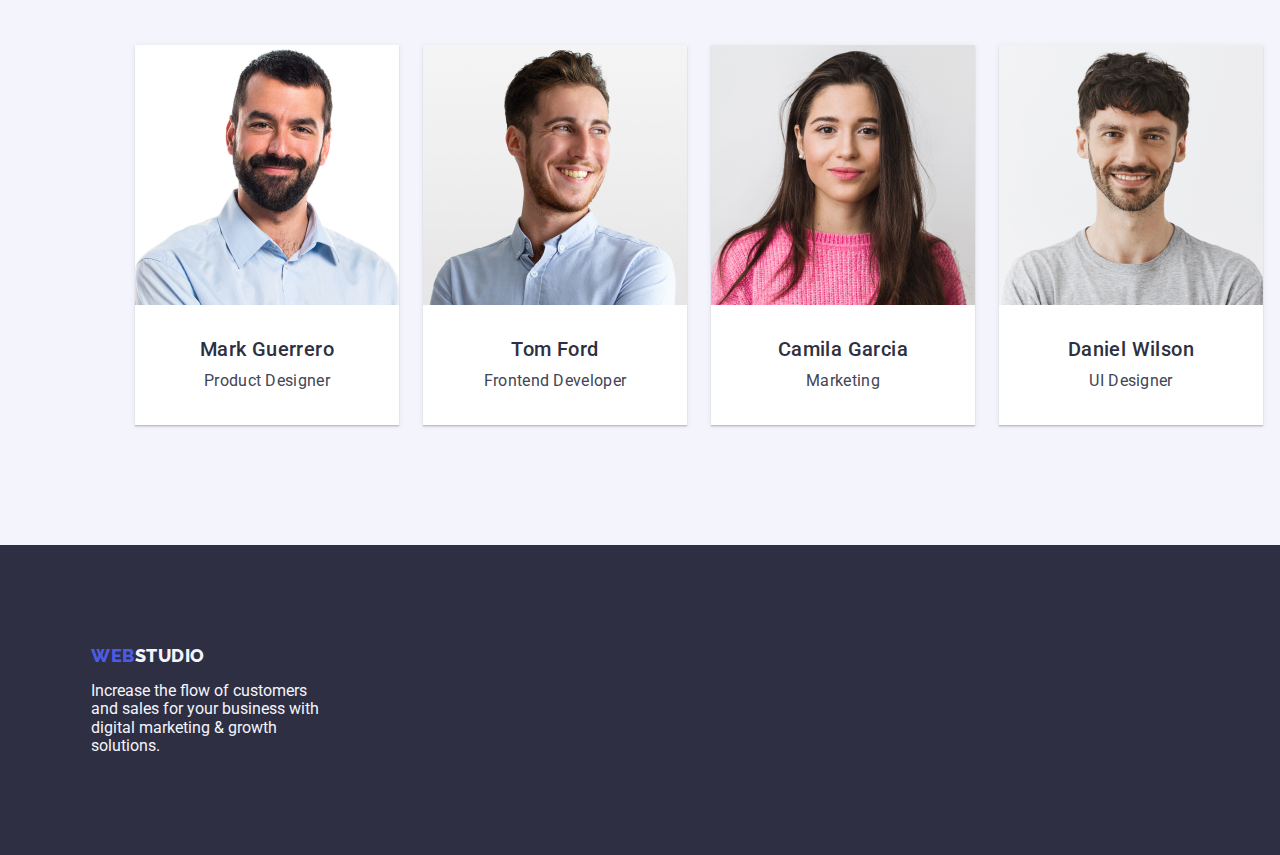
==== commit 47d81a33: "05.04 up" ====
--- a/index.html
+++ b/index.html
@@ -10,7 +10,7 @@
     <link
         href="https://fonts.googleapis.com/css2?family=Raleway:wght@800&family=Roboto:wght@400;500;700;900&display=swap"
         rel="stylesheet">
-    <link rel="stylesheet" href="https://cdnjs.cloudflare.com/ajax/libs/modern-normalize/1.1.0/modern-normalize.css"
+    <link rel="stylesheet" href="https://cdnjs.cloudflare.com/ajax/libs/modern-normalize/1.1.0/modern-normalize.min.css"
         integrity="sha512-Y0MM+V6ymRKN2zStTqzQ227DWhhp4Mzdo6gnlRnuaNCbc+YN/ZH0sBCLTM4M0oSy9c9VKiCvd4Jk44aCLrNS5Q=="
         crossorigin="anonymous" referrerpolicy="no-referrer" />
     <link rel="stylesheet" href="./css/style.css">
@@ -19,23 +19,27 @@
 
 <body>
     <header class="header">
-        <section class="head-nav container">
-            <nav class="list nav">
-                <a class="link head-link" href="./index.html">Web<span class="span-logo">Studio</span></a>
-                <ul class="list head-list">
-                    <li class="nav-link"><a class="link header-line" href="./index.html">Studio</a></li>
-                    <li class="nav-link"><a class="link header-line" href="./portfolio.html">Portfolio</a></li>
-                    <li class="nav-link"><a class="link header-line" href="">Contacts</a></li>
-                </ul>
-            </nav>
-            <address class="header-adress">
-                <ul class="list adress-list">
-                    <li class="nav-link"><a class="adress-link link"
-                            href="mailto:info@devstudio.com">info@devstudio.com</a></li>
-                    <li class="nav-link"><a class="adress-link link" href="tel:+110001111111">+11 (000) 111-11-11</a>
-                    </li>
-                </ul>
-            </address>
+        <section class="head-nav">
+            <div class="container head-flex">
+                <nav class="list nav">
+                    <a class="link head-link" href="./index.html">Web<span class="span-logo">Studio</span></a>
+                    <ul class="list head-list">
+                        <li class="nav-link"><a class="link header-line" href="./index.html">Studio</a></li>
+                        <li class="nav-link"><a class="link header-line" href="./portfolio.html">Portfolio</a></li>
+                        <li class="nav-link"><a class="link header-line" href="">Contacts</a></li>
+                    </ul>
+                </nav>
+                <address class="header-adress">
+                    <ul class="list adress-list">
+                        <li class="nav-link"><a class="adress-link link"
+                                href="mailto:info@devstudio.com">info@devstudio.com</a>
+                        </li>
+                        <li class="nav-link"><a class="adress-link link" href="tel:+110001111111">+11 (000)
+                                111-11-11</a>
+                        </li>
+                    </ul>
+                </address>
+            </div>
         </section>
     </header>
     <main class="main">
@@ -81,7 +85,7 @@
                 </ul>
             </div>
         </section>
-        <section class="main-section container">
+        <section class="main-section-img container">
             <div class="container">
                 <h2 class="main-header-doing">What are we doing</h2>
                 <ul class="list header-doing-list">
@@ -104,33 +108,43 @@
                 <ul class="list ul-team-list">
                     <li class="team-list">
                         <img class="main-img" src="./images/mark.jpg" alt="Mark Guerrero" width="264">
-                        <h3 class="list-header-team">Mark Guerrero</h3>
-                        <p class="list-paragraph-team">Product Designer</p>
+                        <div class="team-cards">
+                            <h3 class="list-header-team">Mark Guerrero</h3>
+                            <p class="list-paragraph-team">Product Designer</p>
+                        </div>
                     </li>
                     <li class="team-list">
                         <img class="main-img" src="./images/tom.jpg" alt="Tom Ford" width="264">
-                        <h3 class="list-header-team">Tom Ford</h3>
-                        <p class="list-paragraph-team">Frontend Developer</p>
+                        <div class="team-cards">
+                            <h3 class="list-header-team">Tom Ford</h3>
+                            <p class="list-paragraph-team">Frontend Developer</p>
+                        </div>
                     </li>
                     <li class="team-list">
                         <img class="main-img" src="./images/camila.jpg" alt="Camila Garcia" width="264">
-                        <h3 class="list-header-team">Camila Garcia</h3>
-                        <p class="list-paragraph-team">Marketing</p>
+                        <div class="team-cards">
+                            <h3 class="list-header-team">Camila Garcia</h3>
+                            <p class="list-paragraph-team">Marketing</p>
+                        </div>
                     </li>
                     <li class="team-list">
                         <img class="main-img" src="./images/daniel.jpg" alt="Daniel Wilson" width="264">
-                        <h3 class="list-header-team">Daniel Wilson</h3>
-                        <p class="list-paragraph-team">UI Designer</p>
+                        <div class="team-cards">
+                            <h3 class="list-header-team">Daniel Wilson</h3>
+                            <p class="list-paragraph-team">UI Designer</p>
+                        </div>
                     </li>
                 </ul>
             </div>
         </section>
     </main>
     <footer class="footer">
-        <a class="link footer-link container" href="./index.html">Web<span class="span-logo">Studio</span></a>
-        <p class="fotter-paragraph container">Increase the flow of customers and<br> sales for your business with
-            digital<br> marketing &
-            growth solutions.</p>
+        <div class="container">
+            <a class="link footer-link container" href="./index.html">Web<span class="span-logo">Studio</span></a>
+            <p class="fotter-paragraph container">Increase the flow of customers and sales for your business with
+                digital marketing &
+                growth solutions.</p>
+        </div>
     </footer>
 </body>
 
--- a/css/style.css
+++ b/css/style.css
@@ -27,6 +27,10 @@
     padding: 0;
 }
 
+img {
+    display: block;
+}
+
 body {
     font-family: Roboto, sans-serif;
     color: var(--body-text-cl);
@@ -55,178 +59,20 @@
     margin: 0 auto;
 }
 
-.head-nav {
+.header {
+    border-bottom: 1px solid #E7E9FC;
+}
+
+.head-flex {
+    display: flex;
+    align-items: center
+}
+
+.nav {
     display: flex;
     align-items: center;
-
-    border-bottom: 1px solid #E7E9FC;
-
-}
-
-.nav {
-    display: flex;
-    margin: 0;
-}
-
-
-.head-list {
-    display: flex;
-
-}
-
-.adress-list {
-    display: flex;
-    margin-left: 332px;
-
-}
-
-.head-list .nav-link+.nav-link {
-    margin-left: 40px;
-}
-
-.adress-list .nav-link+.nav-link {
-    margin-left: 40px;
-}
-
-/*styles of links and buttons on focus and hover*/
-.button {
-    display: flex;
-    flex-direction: row;
-    margin-right: auto;
-    margin-left: auto;
-    padding: 16px 32px;
-    gap: 10px;
-    margin-top: 48px;
-
-
-    color: var(--background-color);
-    background-color: var(--color-batton);
-    cursor: pointer;
-    font-family: "Roboto", sans-serif;
-    font-weight: 500;
-    font-size: 16px;
-    line-height: 1.5;
-    letter-spacing: 0.04em;
-    box-shadow: 0px 4px 4px rgba(0, 0, 0, 0.15);
-    border-radius: 4px;
-}
-
-
-
-.button-list {
-    display: flex;
-    justify-content: center;
-
-}
-
-.portfolio {
-    margin-top: 96px;
-    margin-bottom: 120px;
-}
-
-.portfolio-button {
-    display: flex;
-    flex-direction: row;
-    justify-content: center;
-    align-items: center;
-    padding: 12px 24px;
-    width: 126px;
-    height: 48px;
-
-    color: var(--color-batton);
-    background-color: var(--background-color-bat-port);
-    cursor: pointer;
-    font-family: "Roboto", sans-serif;
-    font-weight: 500;
-    font-size: 16px;
-    line-height: 1.5;
-    letter-spacing: 0.04em;
-    border: 1px solid #E7E9FC;
-    border-radius: 4px;
-
-}
-
-.button-list .button-link+.button-link {
-    margin-left: 24px;
-}
-
-.ul-port-list {
-    display: flex;
-    flex-wrap: wrap;
-    margin-top: 24px;
-
-
-}
-
-.portfolio-lists {
-    display: flex;
-    flex-wrap: wrap;
-    flex-basis: calc(100%/3);
-    margin-top: 48px;
-    margin-left: 0px;
-
-}
-
-.port-link {
-    border: 1px solid #E7E9FC;
-}
-
-
-.button:hover,
-.button:focus {
-    background-color: var(--batton-active);
-}
-
-.portfolio-button:hover,
-.portfolio-button:focus {
-    background-color: var(--batton-active);
-    color: var(--batton-text-cl);
-}
-
-.header-line:hover,
-.header-line:focus {
-    color: var(--batton-active);
-}
-
-.adress-link:hover,
-.adress-link:focus {
-    color: var(--batton-active);
-}
-
-/*backgraund-color on sections*/
-.main-section-bus {
-    background-color: var(--backgr-main-sect);
-    padding-top: 188px;
-    padding-bottom: 188px;
-}
-
-.main-header {
-    width: 530px;
-    font-size: 56px;
-    color: var(--header-cl);
-    line-height: 1.07;
-    text-align: center;
-    letter-spacing: 0.02em;
-}
-
-.main-section {
-    margin-top: 120px;
-}
-
-.main-section-team {
-    display: flex;
-    flex-wrap: wrap;
-    margin-top: 120px;
-    padding-bottom: 120px;
-    background-color: var(--backgr-team);
-}
-
-.footer {
-    background-color: var(--backgr-footer);
-}
-
-
-/*text size, color*/
+}
+
 .head-link {
     display: flex;
     align-items: center;
@@ -241,6 +87,170 @@
     text-transform: uppercase;
     text-decoration: none;
 }
+
+.head-list {
+    display: flex;
+    gap: 40px;
+}
+
+.adress-list {
+    display: flex;
+    gap: 40px;
+    margin-left: 332px;
+
+}
+
+.header-adress {
+    align-items: center;
+}
+
+.nav-link {
+    padding: 24px 0;
+}
+
+
+/*.head-list .nav-link+.nav-link {
+    margin-left: 40px;
+}
+
+.adress-list .nav-link+.nav-link {
+    margin-left: 40px;
+}
+*/
+
+/*styles of links and buttons on focus and hover*/
+.button {
+    display: block;
+    min-width: 169px;
+    height: 56px;
+    border: none;
+    flex-direction: row;
+    margin-right: auto;
+    margin-left: auto;
+    margin-top: 48px;
+
+
+    color: var(--background-color);
+    background-color: var(--color-batton);
+    cursor: pointer;
+    font-family: "Roboto", sans-serif;
+    font-weight: 500;
+    font-size: 16px;
+    line-height: 1.5;
+    letter-spacing: 0.04em;
+    box-shadow: 0px 4px 4px rgba(0, 0, 0, 0.15);
+    border-radius: 4px;
+}
+
+
+
+.button-list {
+    display: flex;
+    justify-content: center;
+    gap: 24px;
+    margin-bottom: 72px;
+}
+
+.portfolio {
+    padding: 96px 120px;
+}
+
+.portfolio-button {
+    display: flex;
+    flex-direction: row;
+    justify-content: center;
+    align-items: center;
+    padding: 12px 24px;
+    width: 126px;
+    height: 48px;
+
+    color: var(--color-batton);
+    background-color: var(--background-color-bat-port);
+    cursor: pointer;
+    font-family: "Roboto", sans-serif;
+    font-weight: 500;
+    font-size: 16px;
+    line-height: 1.5;
+    letter-spacing: 0.04em;
+    border: 1px solid #E7E9FC;
+    border-radius: 4px;
+
+}
+
+.ul-port-list {
+    display: flex;
+    flex-wrap: wrap;
+    column-gap: 24px;
+    row-gap: 48px;
+
+}
+
+.portfolio-lists {
+    display: flex;
+    flex-wrap: wrap;
+    flex-basis: calc((100% - 48px) / 3);
+
+}
+
+.button:hover,
+.button:focus {
+    background-color: var(--batton-active);
+}
+
+.portfolio-button:hover,
+.portfolio-button:focus {
+    background-color: var(--batton-active);
+    color: var(--batton-text-cl);
+    border: 1px solid;
+}
+
+.header-line:hover,
+.header-line:focus {
+    color: var(--batton-active);
+}
+
+.adress-link:hover,
+.adress-link:focus {
+    color: var(--batton-active);
+}
+
+/*backgraund-color on sections*/
+.main-section-bus {
+    background-color: var(--backgr-main-sect);
+    padding: 120px 0;
+}
+
+.main-header {
+    max-width: 496px;
+    font-size: 56px;
+    color: var(--header-cl);
+    line-height: 1.07;
+    text-align: center;
+    letter-spacing: 0.02em;
+}
+
+.main-section {
+    margin-top: 120px;
+    margin-bottom: 120px;
+}
+
+.main-section-img {
+    padding-bottom: 120px;
+}
+
+.main-section-team {
+    padding: 120px;
+    background-color: var(--backgr-team);
+}
+
+.footer {
+    background-color: var(--backgr-footer);
+    padding: 100px 0;
+}
+
+
+/*text size, color*/
+
 
 .head-link span {
     color: var(--span-cl);
@@ -254,9 +264,8 @@
 }
 
 .footer-link {
-    display: block;
-    padding-top: 100px;
-
+    display: inline-block;
+    margin-bottom: 16px;
 
     color: var(--color-batton);
     font-family: "Raleway", sans-serif;
@@ -280,9 +289,8 @@
 }
 
 .fotter-paragraph {
-    display: flex;
-    margin-top: 16px;
-    padding-bottom: 100px;
+    max-width: 264px;
+
 
 }
 
@@ -298,8 +306,6 @@
 
 .header-line {
     display: flex;
-    padding-top: 24px;
-    padding-bottom: 24px;
 
     font-weight: 500;
     font-size: 16px;
@@ -328,22 +334,25 @@
 
 .main-list {
     display: flex;
-    flex-basis: calc(100%/4);
     gap: 24px;
 }
 
+.main-line {
+    flex-basis: calc((100% - 72px) / 4);
+}
+
 
 
 
 .fotter-paragraph {
     font-size: 16px;
     color: var(--backgr-team);
+    margin: 0;
 }
 
 .list-header {
     display: block;
-    margin-top: 32px;
-
+    margin-bottom: 8px;
 
     font-weight: 500;
     font-size: 20px;
@@ -355,7 +364,6 @@
 .list-paragraph {
     width: 264px;
     display: block;
-    margin-top: 8px;
 
 
     font-size: 16px;
@@ -366,9 +374,6 @@
 
 .list-paragraph-team {
     display: block;
-    margin-top: 8px;
-    margin-bottom: 32px;
-
 
     font-size: 16px;
     line-height: 1.5;
@@ -377,11 +382,15 @@
     text-align: center;
 }
 
+.pogr-prod-cards {
+    padding: 32px 16px;
+    border: 1px solid #e7e9fc;
+    border-top: none;
+    margin-bottom: 8px;
+}
+
 .list-header-port {
     display: block;
-    margin-top: 32px;
-    padding-left: 15px;
-    padding-right: 15px;
 
     font-weight: 500;
     font-size: 20px;
@@ -392,10 +401,6 @@
 
 .list-paragraph-port {
     display: block;
-    margin-top: 8px;
-    margin-bottom: 32px;
-    padding-left: 15px;
-    padding-right: 15px;
 
     font-size: 16px;
     line-height: 1.5;
@@ -404,7 +409,7 @@
 }
 
 .main-header-doing {
-    margin-top: 120px;
+    margin-bottom: 72px;
 
     font-size: 36px;
     line-height: 1.11;
@@ -416,19 +421,17 @@
 
 .header-doing-list {
     display: flex;
-    margin-top: 72px;
-    margin-left: -24px;
+    gap: 24px;
 }
 
 .header-doing-link {
     display: flex;
-    flex-basis: (100%/3);
-    margin-left: 24px;
-
+    flex-basis: calc((100% - 48px) / 3);
 }
 
 .main-header-team {
-    padding-top: 120px;
+    margin-bottom: 72px;
+
     font-size: 36px;
     line-height: 1.11;
     text-align: center;
@@ -440,22 +443,24 @@
 
 .ul-team-list {
     display: flex;
-    flex-basis: calc(100%/4);
-    margin-left: -24px;
-    align-items: center;
+    gap: 24px;
+}
+
+.team-cards {
+    padding: 32px 16px;
+    border-radius: 0px 0px 4px 4px;
 }
 
 .team-list {
+    flex-basis: calc((100% - 72px) / 4);
     background-color: var(--background-color);
-    margin-left: 24px;
-    margin-top: 72px;
     box-shadow: 0px 1px 6px rgba(46, 47, 66, 0.08), 0px 1px 1px rgba(46, 47, 66, 0.16), 0px 2px 1px rgba(46, 47, 66, 0.08);
-    border-radius: 0px 0px 4px 4px;
+
 }
 
 .list-header-team {
     display: block;
-    margin-top: 32px;
+    margin-bottom: 8px;
 
     font-weight: 500;
     font-size: 20px;
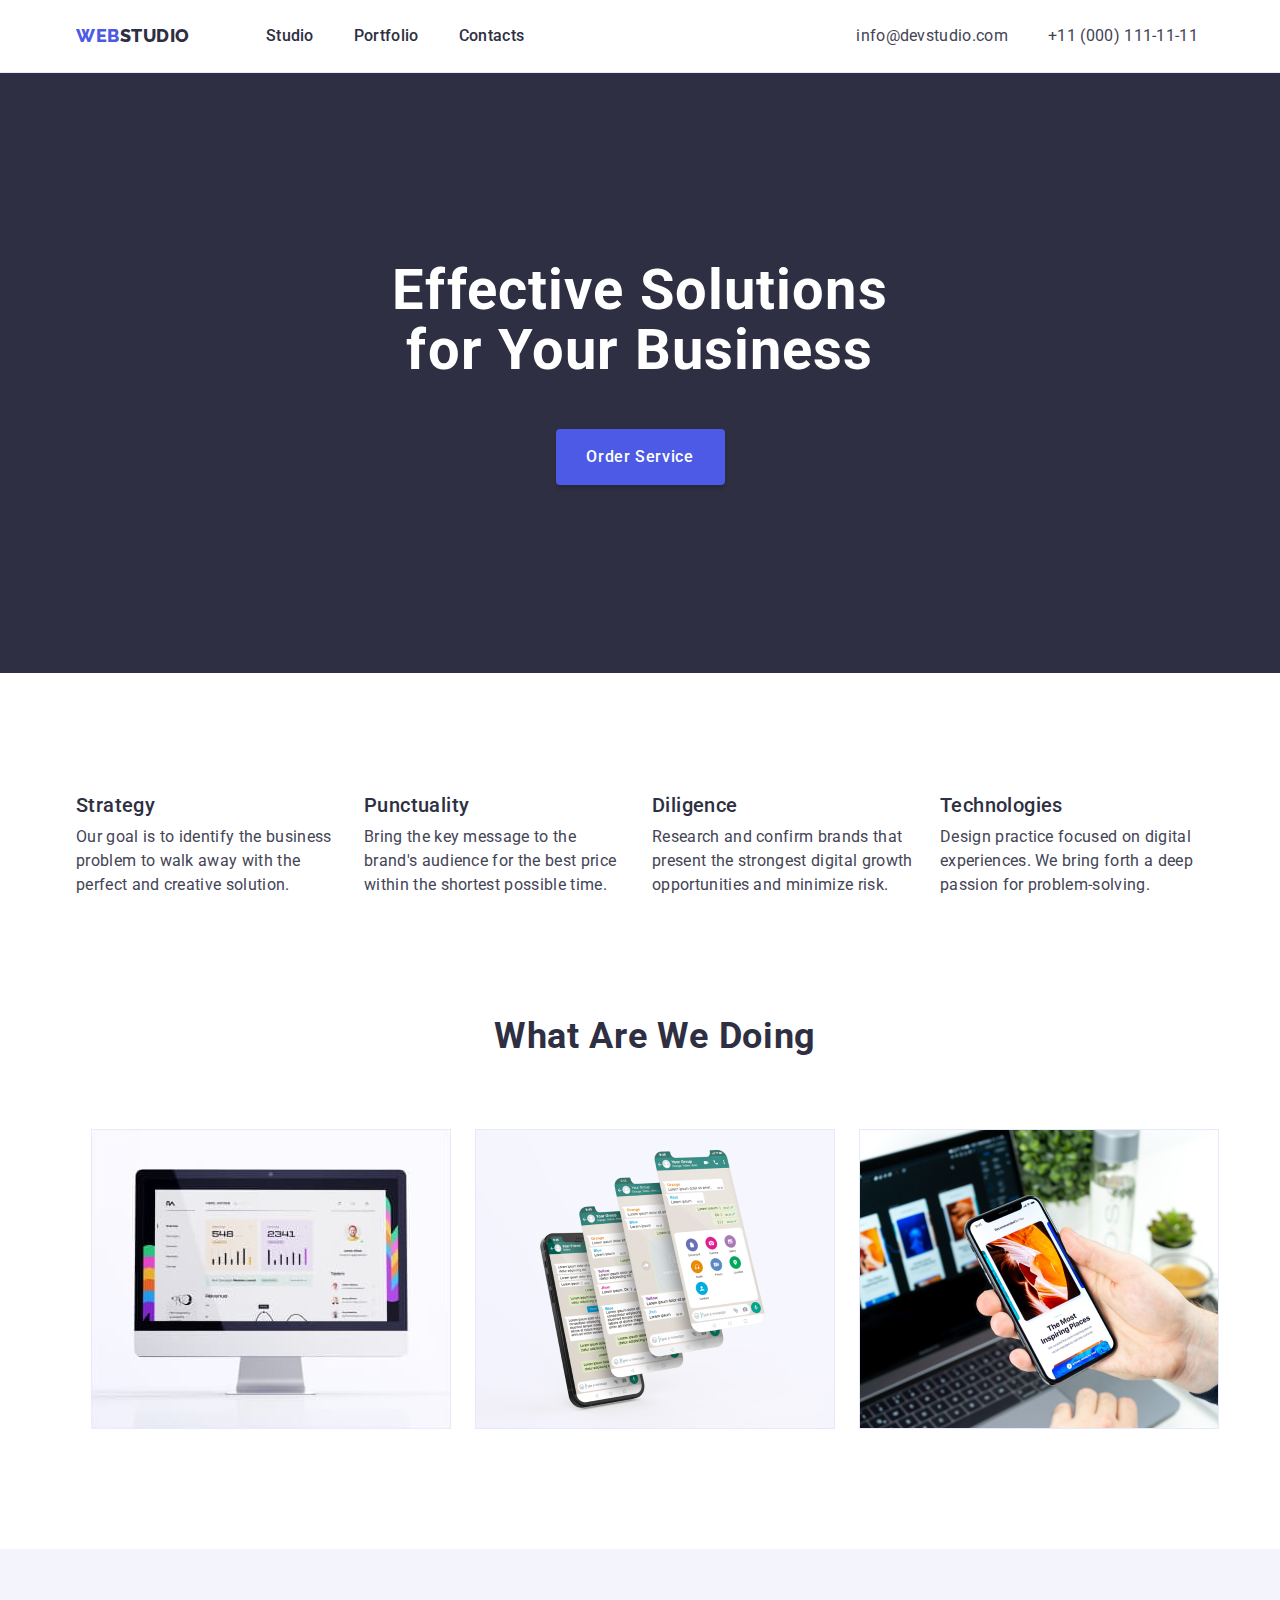
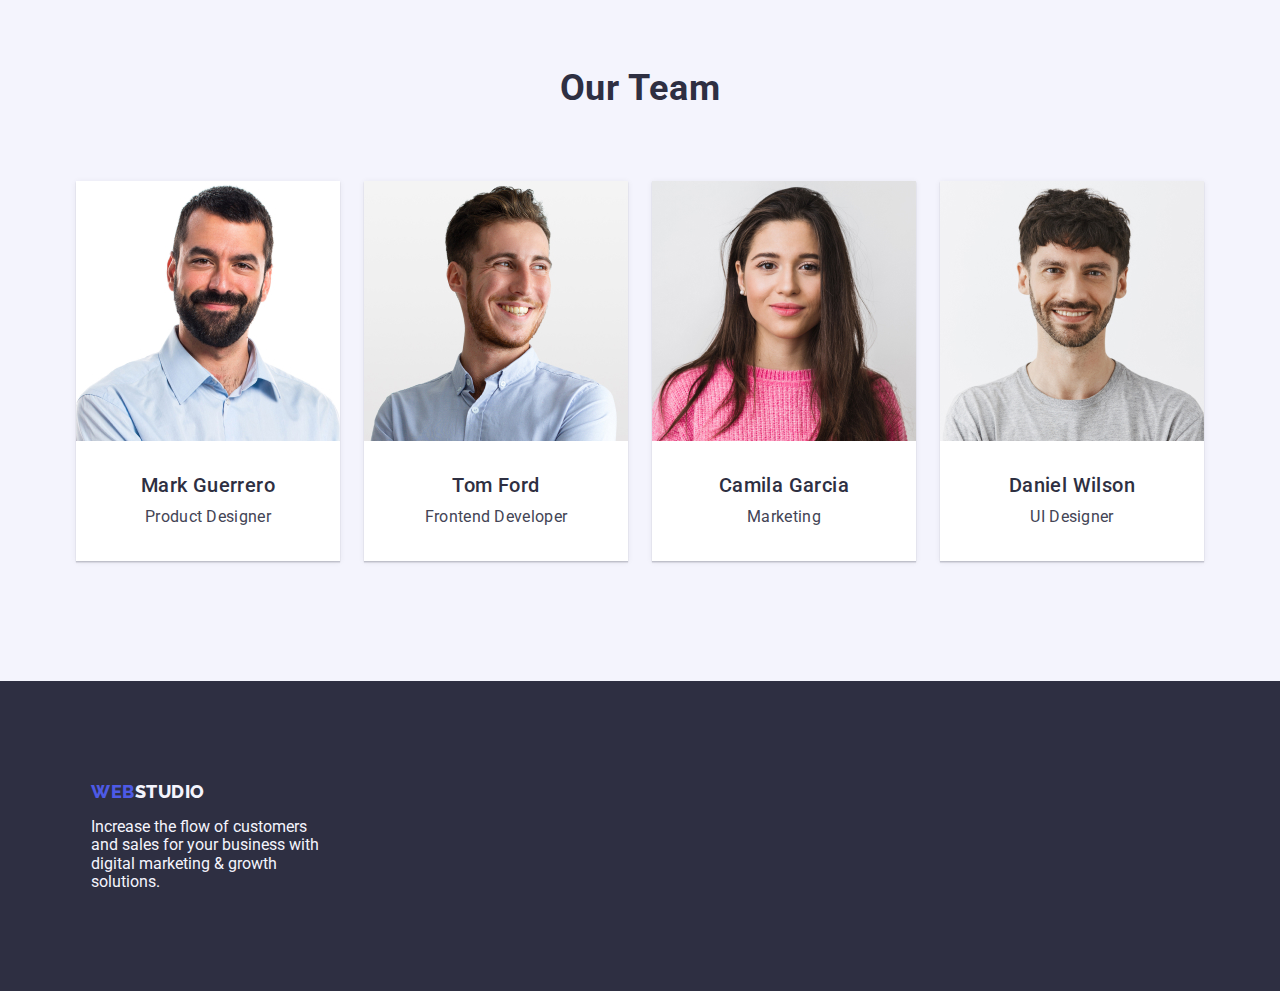
==== commit 576d45f4: "05.04 upd" ====
--- a/index.html
+++ b/index.html
@@ -19,28 +19,26 @@
 
 <body>
     <header class="header">
-        <section class="head-nav">
-            <div class="container head-flex">
-                <nav class="list nav">
-                    <a class="link head-link" href="./index.html">Web<span class="span-logo">Studio</span></a>
-                    <ul class="list head-list">
-                        <li class="nav-link"><a class="link header-line" href="./index.html">Studio</a></li>
-                        <li class="nav-link"><a class="link header-line" href="./portfolio.html">Portfolio</a></li>
-                        <li class="nav-link"><a class="link header-line" href="">Contacts</a></li>
-                    </ul>
-                </nav>
-                <address class="header-adress">
-                    <ul class="list adress-list">
-                        <li class="nav-link"><a class="adress-link link"
-                                href="mailto:info@devstudio.com">info@devstudio.com</a>
-                        </li>
-                        <li class="nav-link"><a class="adress-link link" href="tel:+110001111111">+11 (000)
-                                111-11-11</a>
-                        </li>
-                    </ul>
-                </address>
-            </div>
-        </section>
+        <div class="container head-flex">
+            <nav class="list nav">
+                <a class="link head-link" href="./index.html">Web<span class="span-logo">Studio</span></a>
+                <ul class="list head-list">
+                    <li class="nav-link"><a class="link header-line" href="./index.html">Studio</a></li>
+                    <li class="nav-link"><a class="link header-line" href="./portfolio.html">Portfolio</a></li>
+                    <li class="nav-link"><a class="link header-line" href="">Contacts</a></li>
+                </ul>
+            </nav>
+            <address class="header-adress">
+                <ul class="list adress-list">
+                    <li class="nav-link"><a class="adress-link link"
+                            href="mailto:info@devstudio.com">info@devstudio.com</a>
+                    </li>
+                    <li class="nav-link"><a class="adress-link link" href="tel:+110001111111">+11 (000)
+                            111-11-11</a>
+                    </li>
+                </ul>
+            </address>
+        </div>
     </header>
     <main class="main">
         <section class="main-section-bus">
--- a/css/style.css
+++ b/css/style.css
@@ -54,8 +54,7 @@
 
 .container {
     width: 1158px;
-    padding-left: 15px;
-    padding-right: 15px;
+    padding: 0 15px;
     margin: 0 auto;
 }
 
@@ -201,7 +200,7 @@
 .portfolio-button:focus {
     background-color: var(--batton-active);
     color: var(--batton-text-cl);
-    border: 1px solid;
+    border: 1px solid transparent;
 }
 
 .header-line:hover,
@@ -217,7 +216,7 @@
 /*backgraund-color on sections*/
 .main-section-bus {
     background-color: var(--backgr-main-sect);
-    padding: 120px 0;
+    padding: 188px 0;
 }
 
 .main-header {
@@ -230,8 +229,7 @@
 }
 
 .main-section {
-    margin-top: 120px;
-    margin-bottom: 120px;
+    padding: 120px 0;
 }
 
 .main-section-img {
@@ -239,7 +237,7 @@
 }
 
 .main-section-team {
-    padding: 120px;
+    padding: 120px 0;
     background-color: var(--backgr-team);
 }
 
@@ -338,7 +336,7 @@
 }
 
 .main-line {
-    flex-basis: calc((100% - 72px) / 4);
+    width: calc((100% - 72px) / 4);
 }
 
 
@@ -391,6 +389,7 @@
 
 .list-header-port {
     display: block;
+    margin-bottom: 8px;
 
     font-weight: 500;
     font-size: 20px;
@@ -452,7 +451,7 @@
 }
 
 .team-list {
-    flex-basis: calc((100% - 72px) / 4);
+    width: calc((100% - 72px) / 4);
     background-color: var(--background-color);
     box-shadow: 0px 1px 6px rgba(46, 47, 66, 0.08), 0px 1px 1px rgba(46, 47, 66, 0.16), 0px 2px 1px rgba(46, 47, 66, 0.08);
 
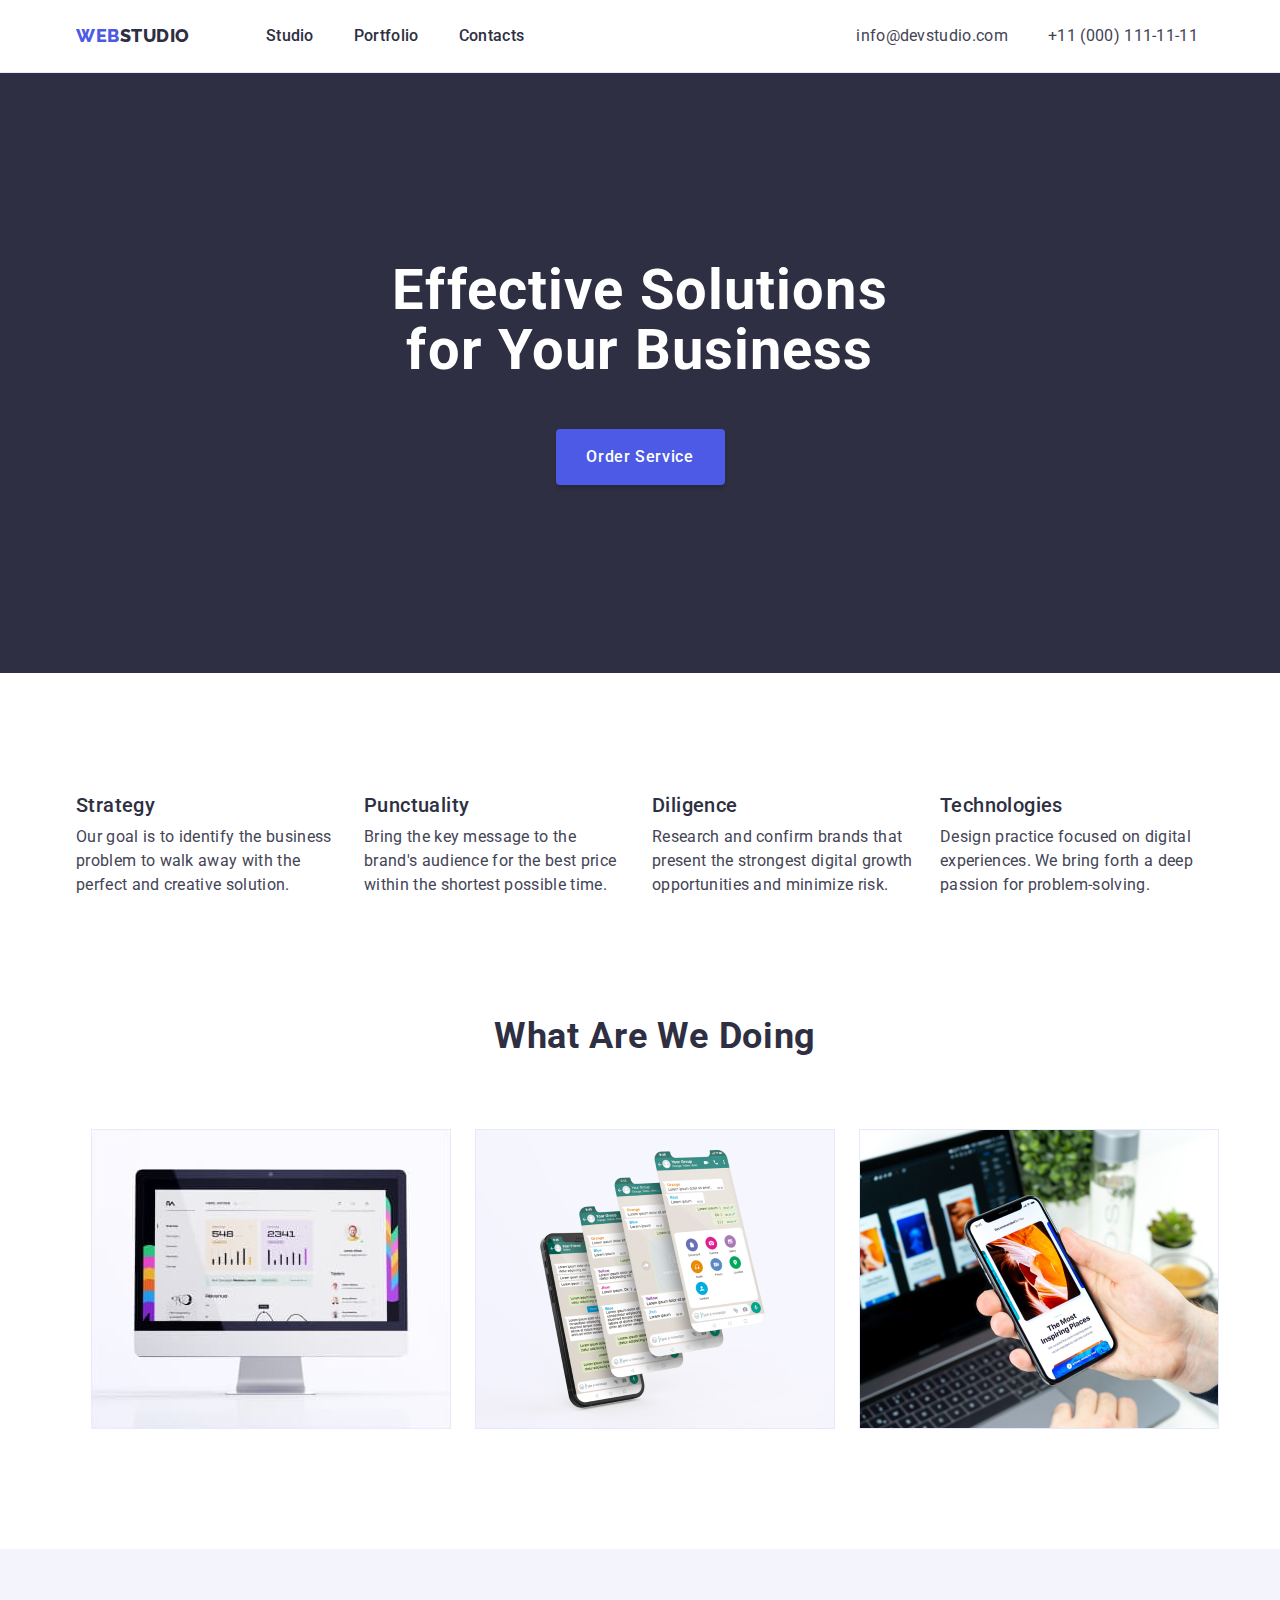
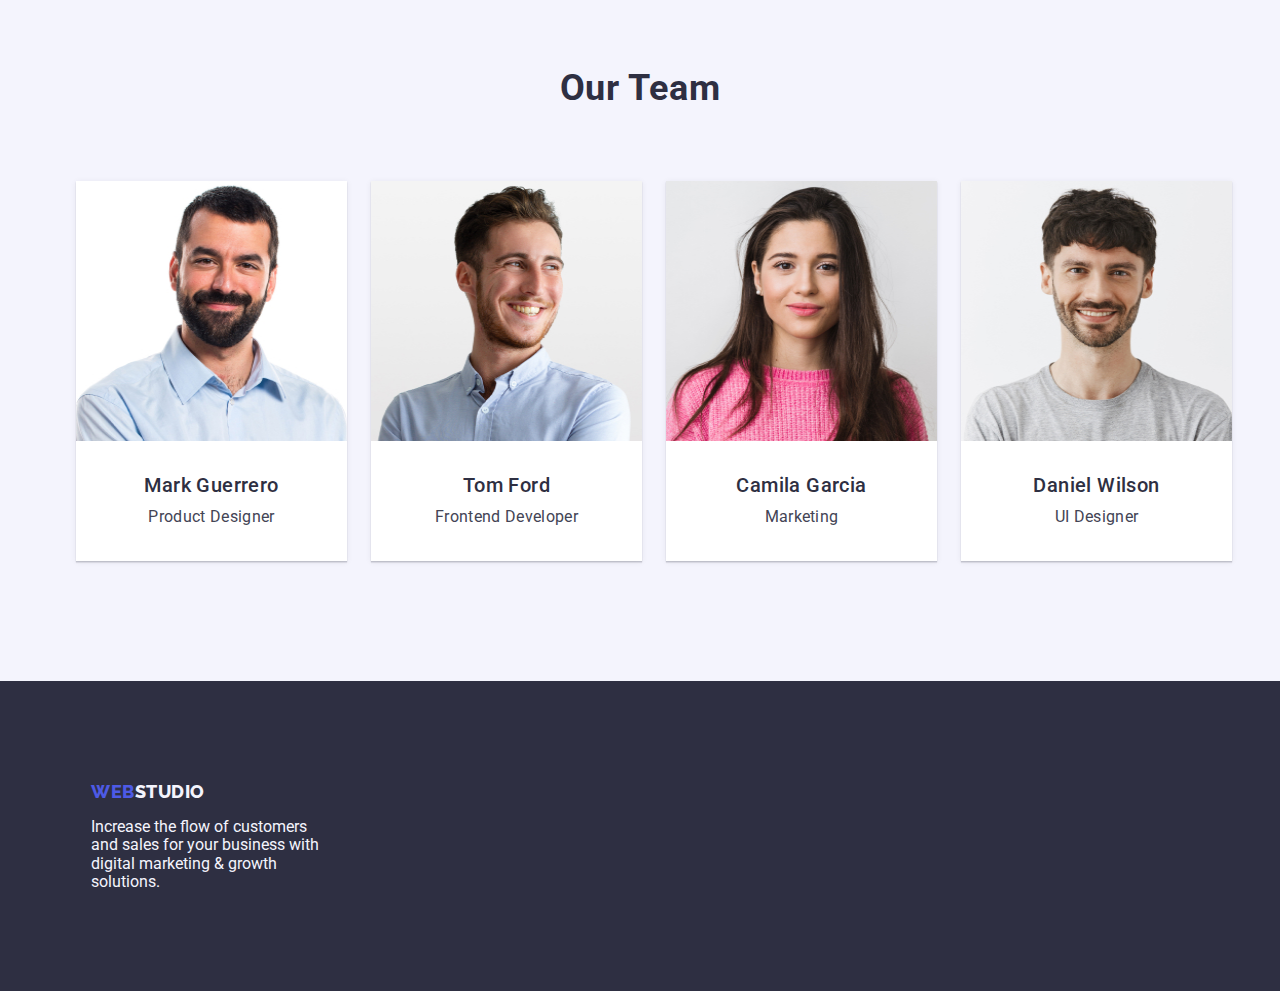
==== commit f81df4e6: "Update index.html" ====
--- a/index.html
+++ b/index.html
@@ -105,28 +105,28 @@
                 <h2 class="main-header-team">Our Team</h2>
                 <ul class="list ul-team-list">
                     <li class="team-list">
-                        <img class="main-img" src="./images/mark.jpg" alt="Mark Guerrero" width="264">
+                        <img class="main-img" src="./images/mark.jpg" alt="Mark Guerrero" width="271" height="260">
                         <div class="team-cards">
                             <h3 class="list-header-team">Mark Guerrero</h3>
                             <p class="list-paragraph-team">Product Designer</p>
                         </div>
                     </li>
                     <li class="team-list">
-                        <img class="main-img" src="./images/tom.jpg" alt="Tom Ford" width="264">
+                        <img class="main-img" src="./images/tom.jpg" alt="Tom Ford" width="271" height="260">
                         <div class="team-cards">
                             <h3 class="list-header-team">Tom Ford</h3>
                             <p class="list-paragraph-team">Frontend Developer</p>
                         </div>
                     </li>
                     <li class="team-list">
-                        <img class="main-img" src="./images/camila.jpg" alt="Camila Garcia" width="264">
+                        <img class="main-img" src="./images/camila.jpg" alt="Camila Garcia" width="271" height="260">
                         <div class="team-cards">
                             <h3 class="list-header-team">Camila Garcia</h3>
                             <p class="list-paragraph-team">Marketing</p>
                         </div>
                     </li>
                     <li class="team-list">
-                        <img class="main-img" src="./images/daniel.jpg" alt="Daniel Wilson" width="264">
+                        <img class="main-img" src="./images/daniel.jpg" alt="Daniel Wilson" width="271" height="260">
                         <div class="team-cards">
                             <h3 class="list-header-team">Daniel Wilson</h3>
                             <p class="list-paragraph-team">UI Designer</p>
--- a/css/style.css
+++ b/css/style.css
@@ -103,10 +103,6 @@
     align-items: center;
 }
 
-.nav-link {
-    padding: 24px 0;
-}
-
 
 /*.head-list .nav-link+.nav-link {
     margin-left: 40px;
@@ -187,7 +183,7 @@
 .portfolio-lists {
     display: flex;
     flex-wrap: wrap;
-    flex-basis: calc((100% - 48px) / 3);
+    flex-basis: calc((100%-48px)/3);
 
 }
 
@@ -304,6 +300,7 @@
 
 .header-line {
     display: flex;
+    padding: 24px 0;
 
     font-weight: 500;
     font-size: 16px;
@@ -336,9 +333,8 @@
 }
 
 .main-line {
-    width: calc((100% - 72px) / 4);
-}
-
+    flex-basis: calc((100%-72px)/4);
+}
 
 
 
@@ -425,7 +421,7 @@
 
 .header-doing-link {
     display: flex;
-    flex-basis: calc((100% - 48px) / 3);
+    flex-basis: calc((100% - 48px)/3);
 }
 
 .main-header-team {
@@ -451,7 +447,7 @@
 }
 
 .team-list {
-    width: calc((100% - 72px) / 4);
+    flex-basis: calc((100% - 72px)/4);
     background-color: var(--background-color);
     box-shadow: 0px 1px 6px rgba(46, 47, 66, 0.08), 0px 1px 1px rgba(46, 47, 66, 0.16), 0px 2px 1px rgba(46, 47, 66, 0.08);
 
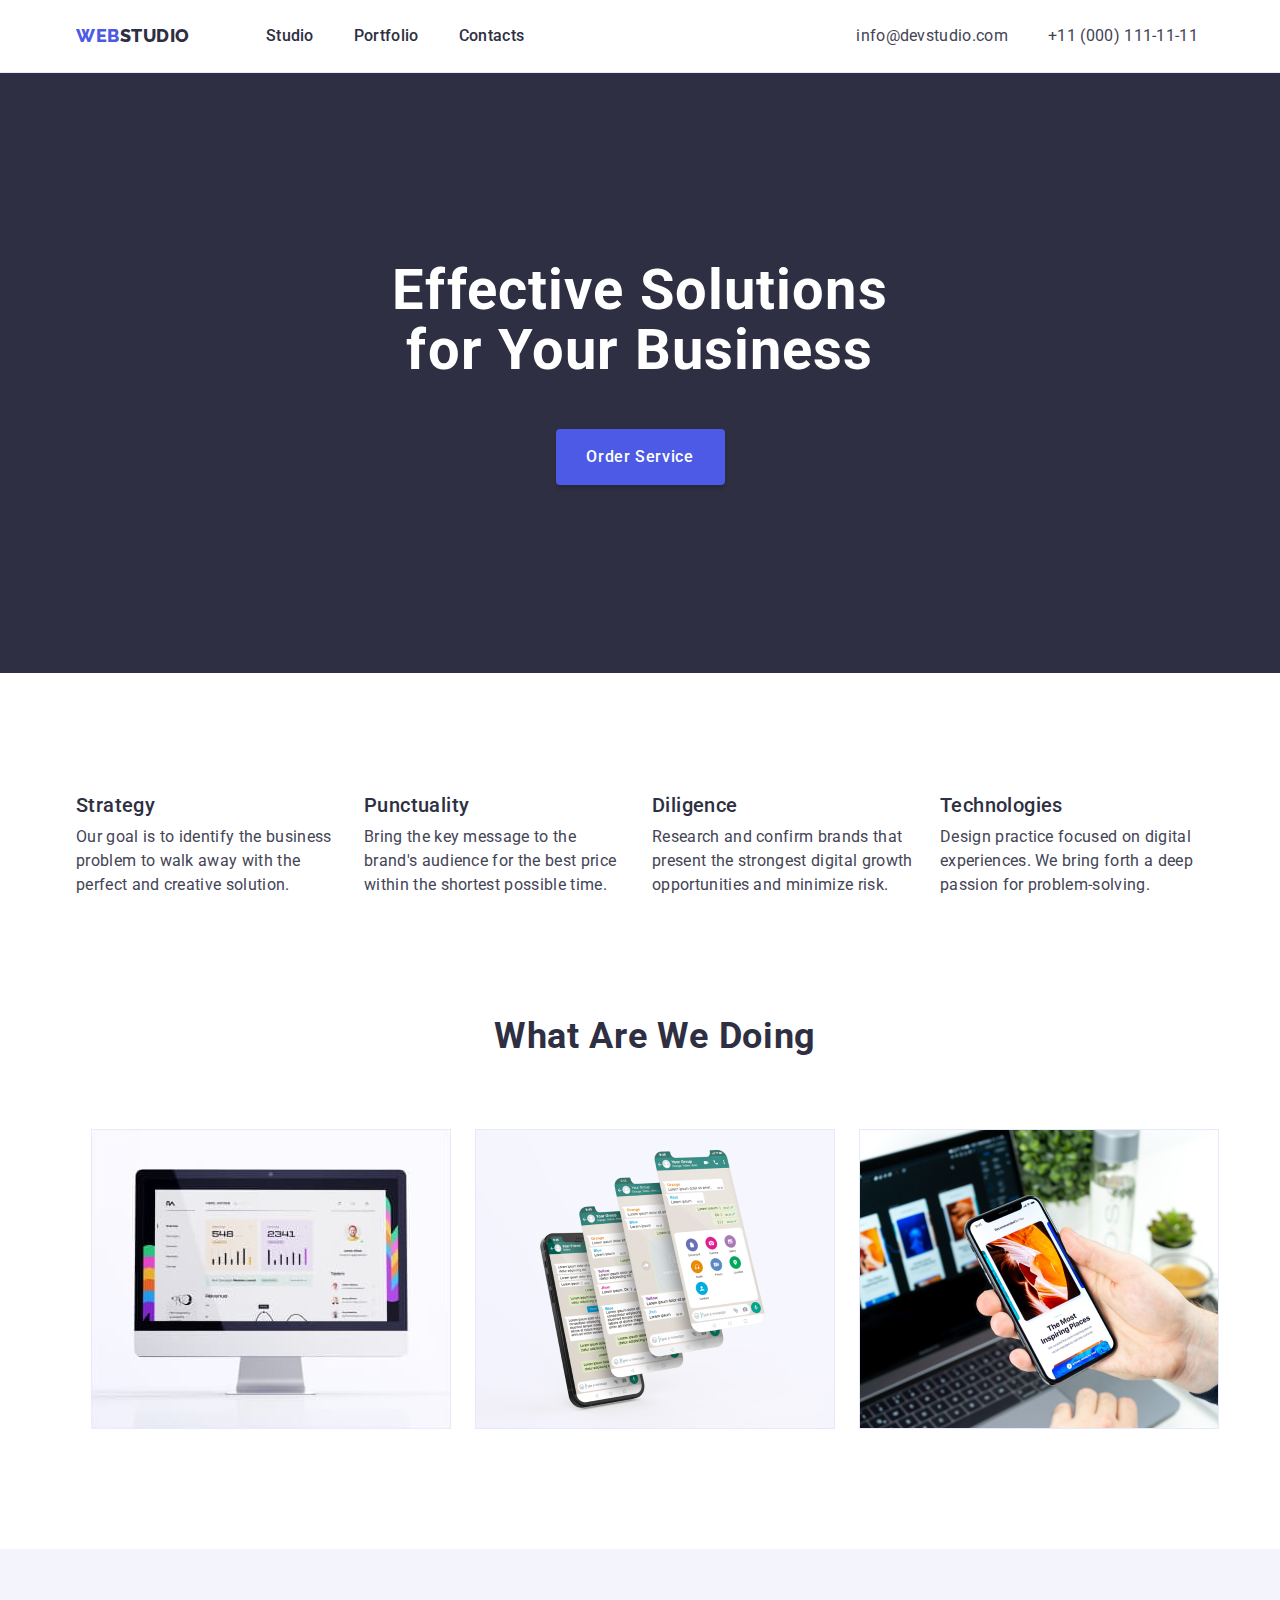
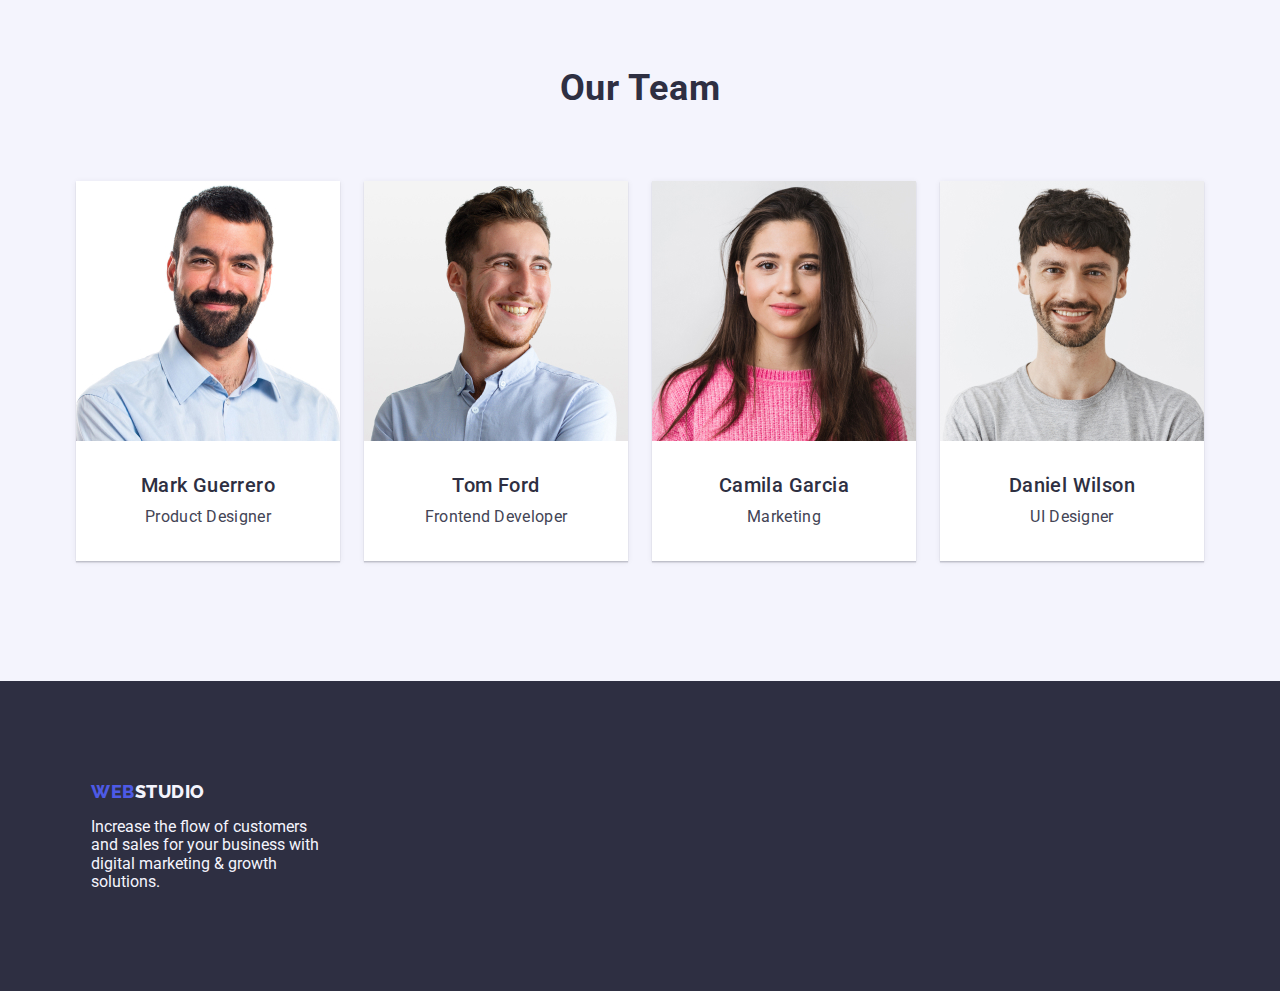
==== commit 07d27bc2: "Update index.html" ====
--- a/index.html
+++ b/index.html
@@ -10,9 +10,8 @@
     <link
         href="https://fonts.googleapis.com/css2?family=Raleway:wght@800&family=Roboto:wght@400;500;700;900&display=swap"
         rel="stylesheet">
-    <link rel="stylesheet" href="https://cdnjs.cloudflare.com/ajax/libs/modern-normalize/1.1.0/modern-normalize.min.css"
-        integrity="sha512-Y0MM+V6ymRKN2zStTqzQ227DWhhp4Mzdo6gnlRnuaNCbc+YN/ZH0sBCLTM4M0oSy9c9VKiCvd4Jk44aCLrNS5Q=="
-        crossorigin="anonymous" referrerpolicy="no-referrer" />
+    <link rel="stylesheet"
+        href="https://cdnjs.cloudflare.com/ajax/libs/modern-normalize/1.1.0/modern-normalize.min.css" />
     <link rel="stylesheet" href="./css/style.css">
     <title>Document</title>
 </head>
@@ -105,28 +104,28 @@
                 <h2 class="main-header-team">Our Team</h2>
                 <ul class="list ul-team-list">
                     <li class="team-list">
-                        <img class="main-img" src="./images/mark.jpg" alt="Mark Guerrero" width="271" height="260">
+                        <img class="main-img" src="./images/mark.jpg" alt="Mark Guerrero" width="264" height="260">
                         <div class="team-cards">
                             <h3 class="list-header-team">Mark Guerrero</h3>
                             <p class="list-paragraph-team">Product Designer</p>
                         </div>
                     </li>
                     <li class="team-list">
-                        <img class="main-img" src="./images/tom.jpg" alt="Tom Ford" width="271" height="260">
+                        <img class="main-img" src="./images/tom.jpg" alt="Tom Ford" width="264" height="260">
                         <div class="team-cards">
                             <h3 class="list-header-team">Tom Ford</h3>
                             <p class="list-paragraph-team">Frontend Developer</p>
                         </div>
                     </li>
                     <li class="team-list">
-                        <img class="main-img" src="./images/camila.jpg" alt="Camila Garcia" width="271" height="260">
+                        <img class="main-img" src="./images/camila.jpg" alt="Camila Garcia" width="264" height="260">
                         <div class="team-cards">
                             <h3 class="list-header-team">Camila Garcia</h3>
                             <p class="list-paragraph-team">Marketing</p>
                         </div>
                     </li>
                     <li class="team-list">
-                        <img class="main-img" src="./images/daniel.jpg" alt="Daniel Wilson" width="271" height="260">
+                        <img class="main-img" src="./images/daniel.jpg" alt="Daniel Wilson" width="264" height="260">
                         <div class="team-cards">
                             <h3 class="list-header-team">Daniel Wilson</h3>
                             <p class="list-paragraph-team">UI Designer</p>
--- a/css/style.css
+++ b/css/style.css
@@ -183,8 +183,7 @@
 .portfolio-lists {
     display: flex;
     flex-wrap: wrap;
-    flex-basis: calc((100%-48px)/3);
-
+    width: calc((100% - 48px) / 3);
 }
 
 .button:hover,
@@ -333,7 +332,7 @@
 }
 
 .main-line {
-    flex-basis: calc((100%-72px)/4);
+    width: calc((100% - 72px) / 4);
 }
 
 
@@ -447,7 +446,7 @@
 }
 
 .team-list {
-    flex-basis: calc((100% - 72px)/4);
+    width: calc((100% - 72px) / 4);
     background-color: var(--background-color);
     box-shadow: 0px 1px 6px rgba(46, 47, 66, 0.08), 0px 1px 1px rgba(46, 47, 66, 0.16), 0px 2px 1px rgba(46, 47, 66, 0.08);
 
